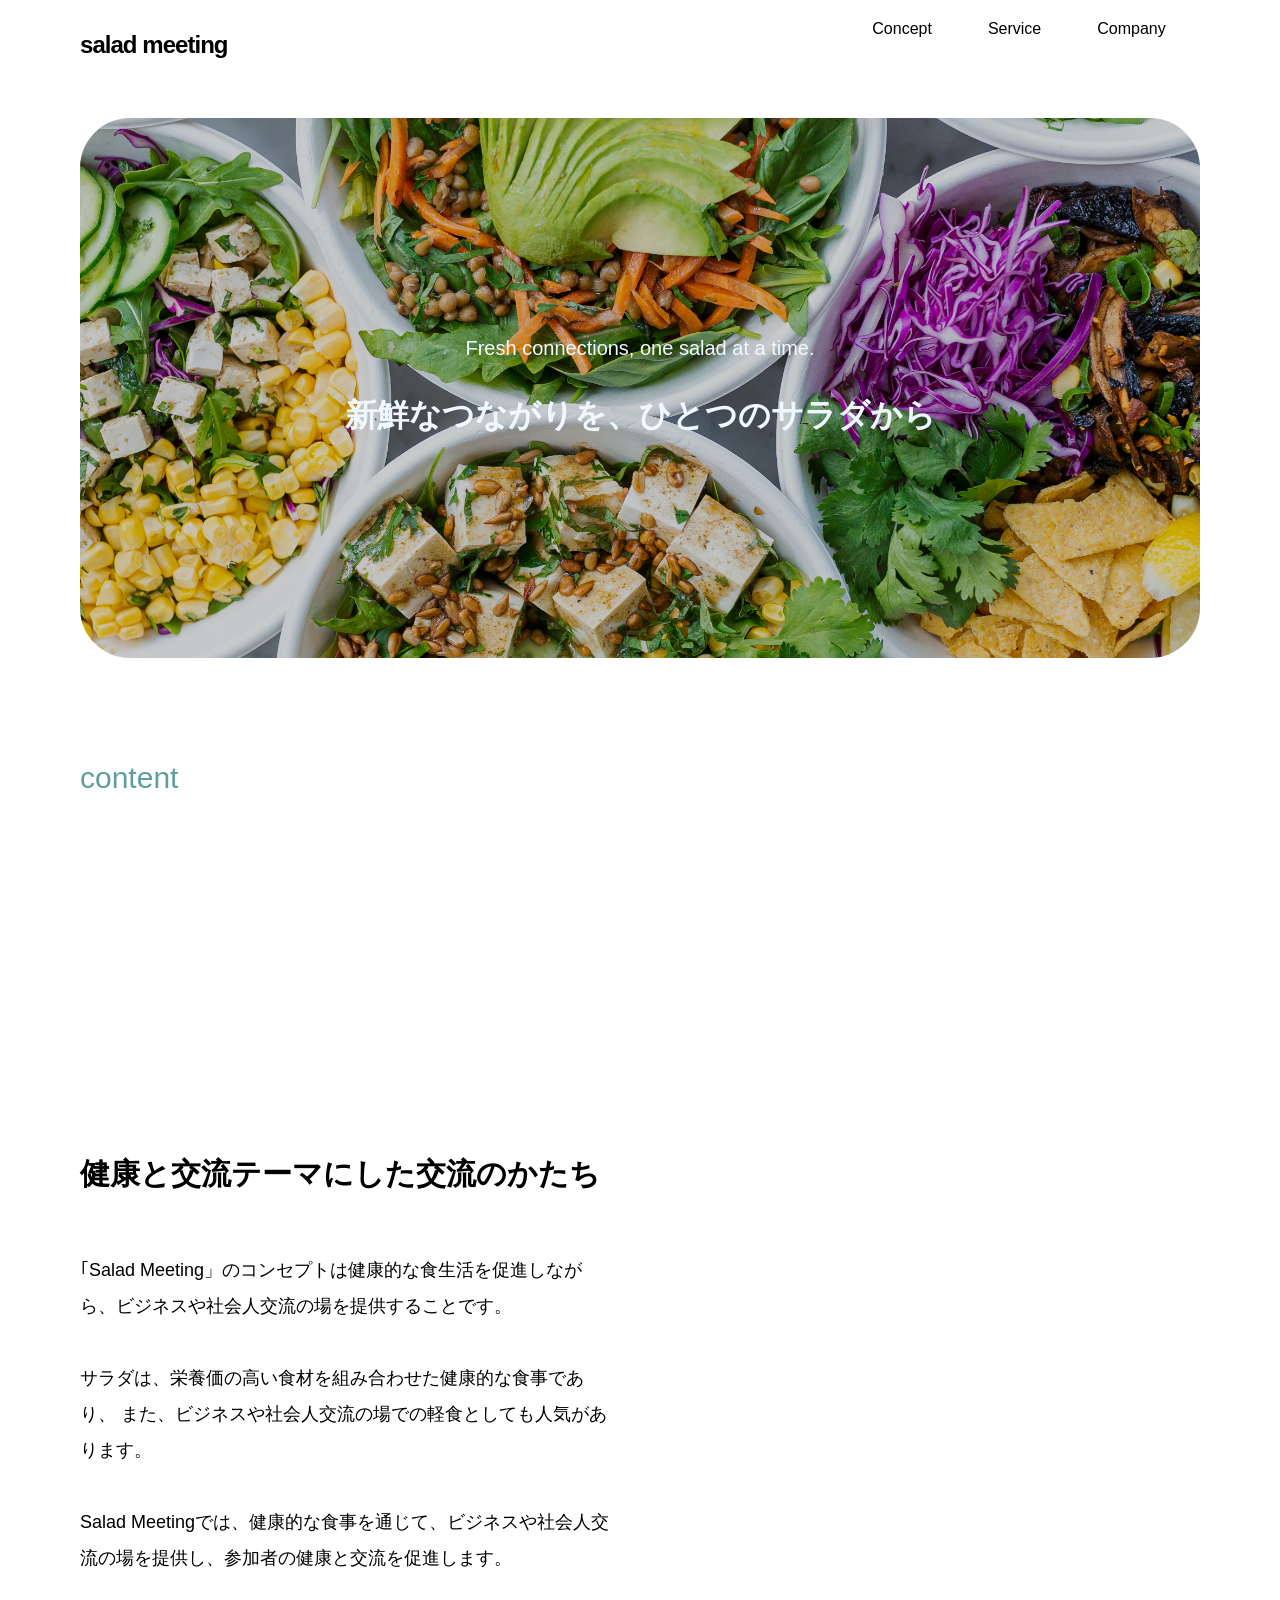
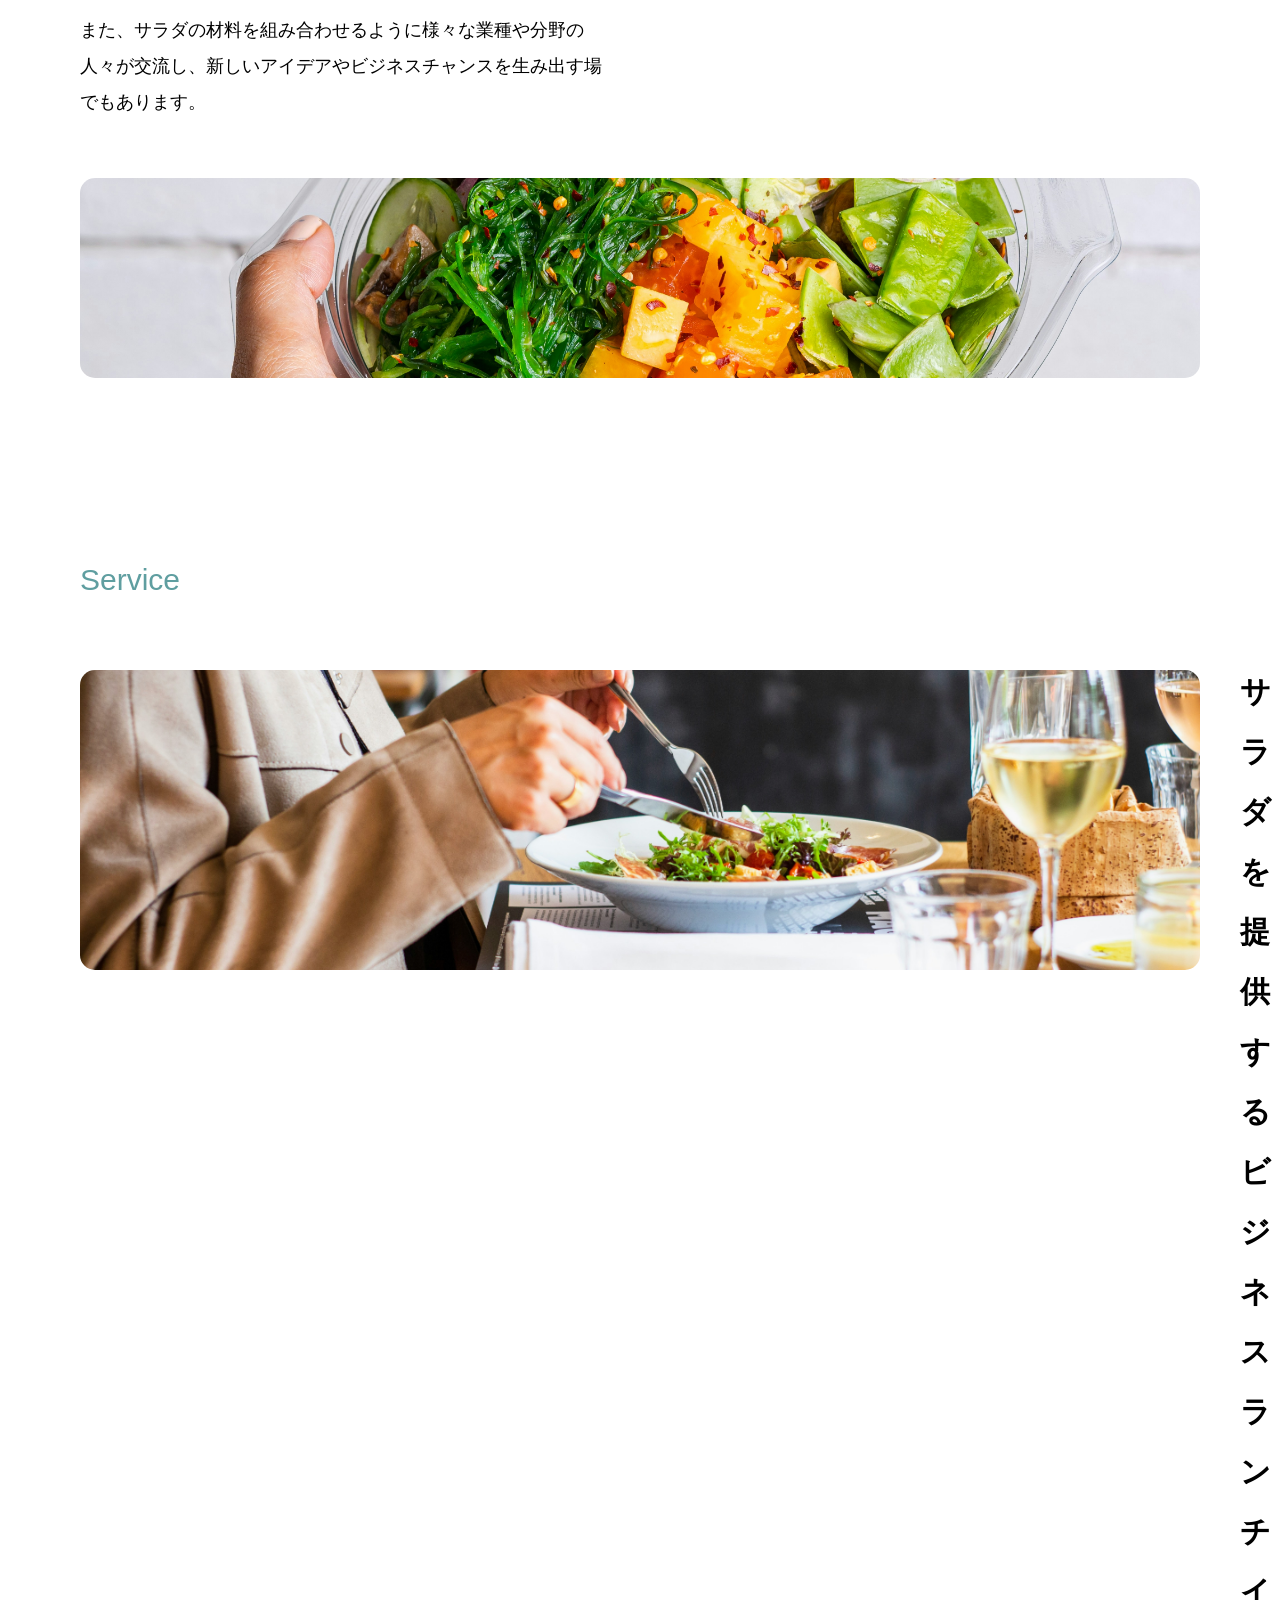
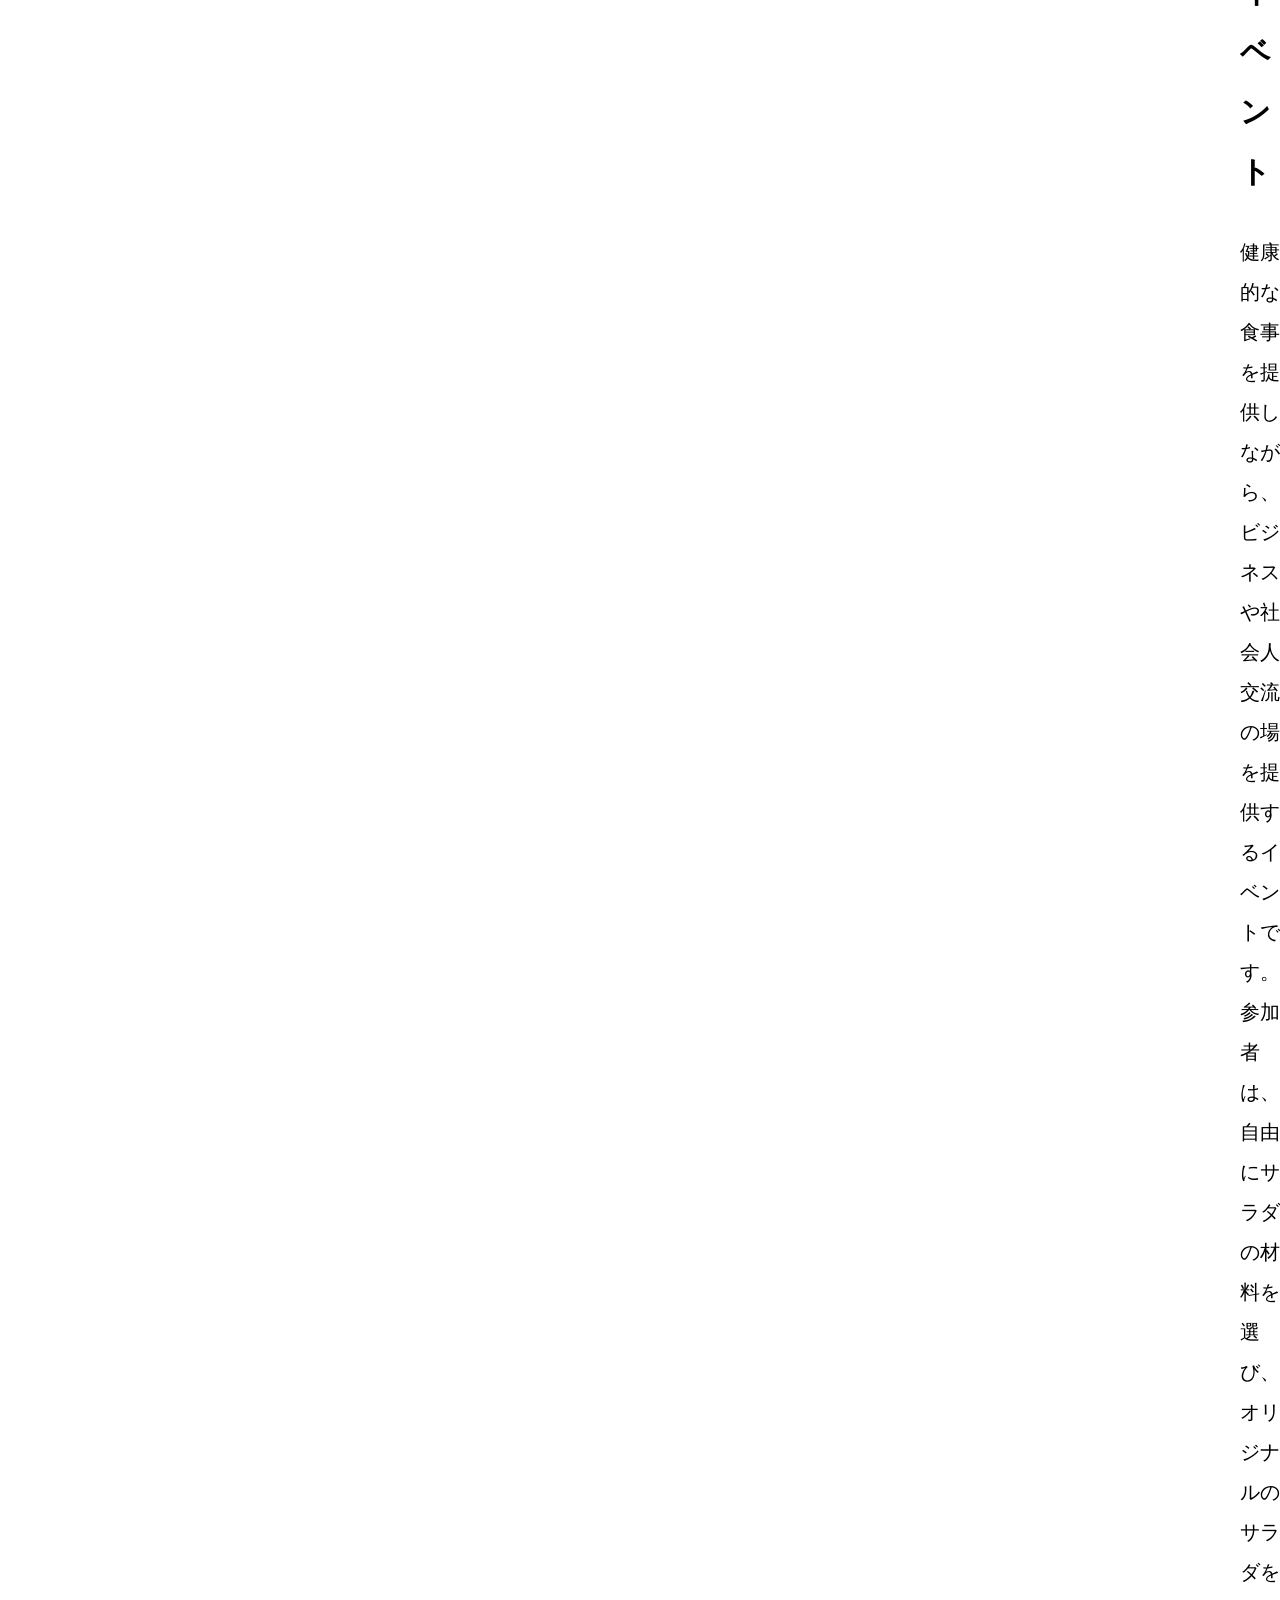
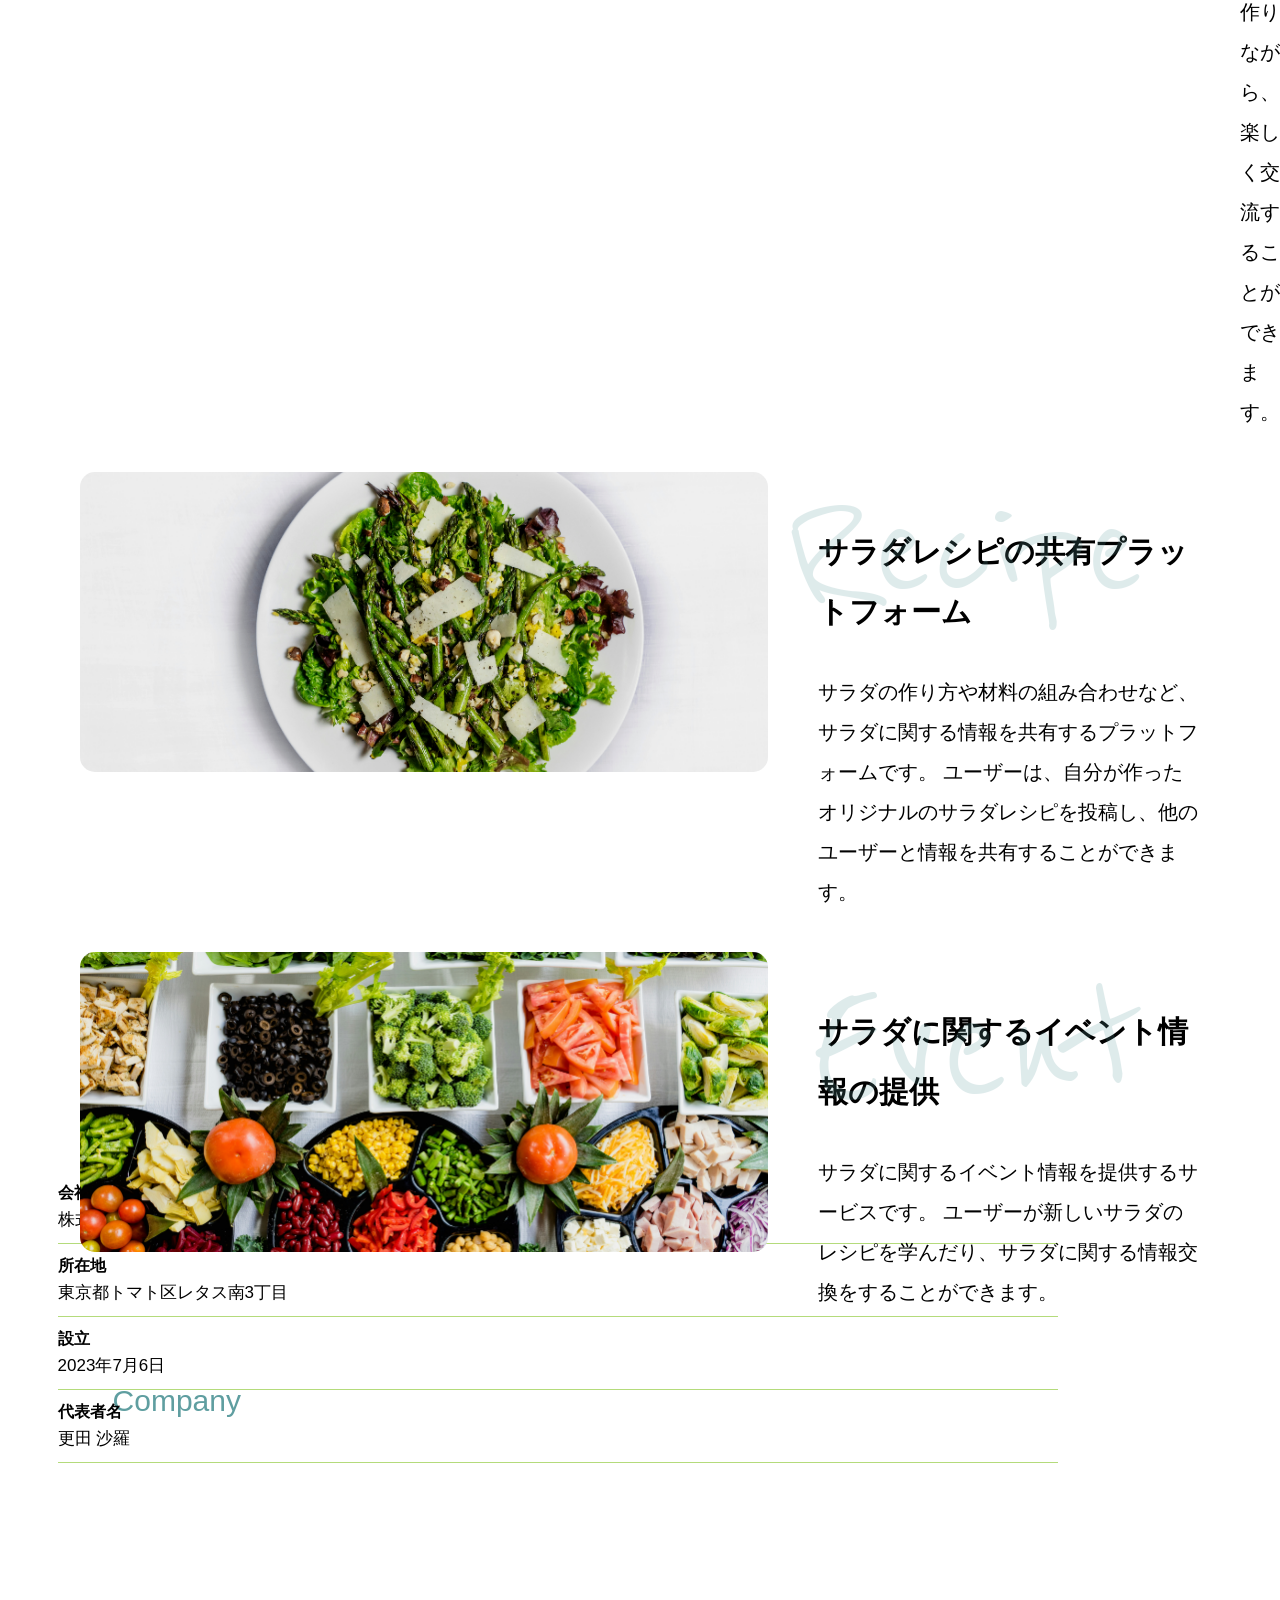
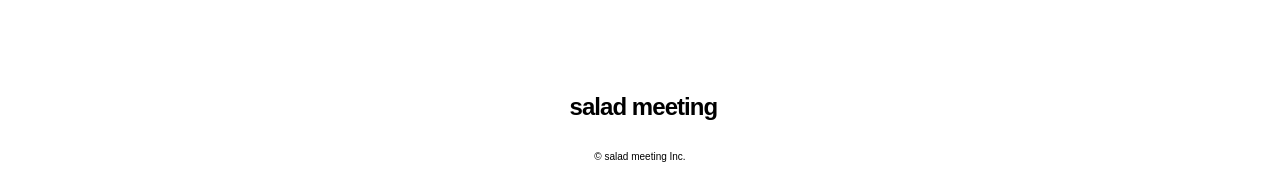
==== index.html @ 94be396c "Rename te.html to index.html" ====
<!DOCTYPE html>
<html lang="jp">
<head>
    <meta charset="UTF-8">
    <meta name="viewport" content="width=device-width, initial-scale=1.0">
    <title>salada meeting 新鮮なつながりを、ひとつのサラダから</title>
    <link rel="stylesheet" href="te.css">
    <link rel="preconnect" href="https://fonts.googleapis.com">
<link rel="preconnect" href="https://fonts.gstatic.com" crossorigin>
    <link href="https://fonts.googleapis.com/css2?family=Noto+Sans+JP:wght@100..900&family=Reenie+Beanie&display=swap" rel="stylesheet">
    <link rel="preconnect" href="https://fonts.googleapis.com">
    <link rel="preconnect" href="https://fonts.gstatic.com" crossorigin>
    <link href="https://fonts.googleapis.com/css2?family=Noto+Sans+JP:wght@100..900&display=swap" rel="stylesheet">
    <link rel="preconnect" href="https://fonts.googleapis.com">
    <link rel="preconnect" href="https://fonts.gstatic.com" crossorigin>
    <link href="https://fonts.googleapis.com/css2?family=Noto+Sans+JP:wght@100..900&family=Reenie+Beanie&display=swap" rel="stylesheet">
    <meta name="viewport" content="width=device-width, initial-scale=1.0">

</head>
<body>

    <header>
         <div class="container flex">
           <a class="logo">
              salad meeting
           </a>
            <nav class="main-nav">
               <ul>
                 <li><a href="#concept">Concept</a></li>
                 <li><a href="#service">Service</a></li>
                 <li><a href="#company">Company</a></li>
               </ul>
            </nav>
        </div>
    </header>

<main>

    <section id="hero" class="container">
        <div class="hero_innner">
            <p class="sab">Fresh connections, one salad at a time.</p>
            <h1>新鮮なつながりを、ひとつのサラダから</h1>
        </div>
    </section>

     <section id="concept" class="container">
        <!-- ① 見出しエリア（ここで一旦きれいに閉じます） -->
        <div class="concept_header">
            <div class="heading">Fresh</div>
            <div class="tt">
                <h2>content</h2>
            </div>
        </div> <!-- 👈 【超重要】ここに閉じタグを入れ、inline-blockの範囲を終わらせます -->

        <!-- ② フレックスボックスの外に出す -->
        <h3 class="ppa">健康と交流テーマにした交流のかたち</h3>
        
        <!-- ③ ここで初めて横幅が100%使えるようになり、確実に横並びになります -->
        <div class="flex">
            <p class="text">｢Salad Meeting」のコンセプトは健康的な食生活を促進しながら、ビジネスや社会人交流の場を提供することです。<br>
                <br>
                サラダは、栄養価の高い食材を組み合わせた健康的な食事であり、
                また、ビジネスや社会人交流の場での軽食としても人気があります。<br>
                <br>
                Salad Meetingでは、健康的な食事を通じて、ビジネスや社会人交流の場を提供し、参加者の健康と交流を促進します。<br>
                <br>
                また、サラダの材料を組み合わせるように様々な業種や分野の人々が交流し、新しいアイデアやビジネスチャンスを生み出す場でもあります。
            </p>
            <div class="concept_img"></div>
        </div>
    </section>


        <section id="service" class="container">
    <div class="service_header">
        <div class="hea">Bus</div>
          <h2>Service</h2>
    </div>

    <div class="service_flex">
        <div class="service_img"></div>
        <div class="two">
           <h3>サラダを提供するビジネスランチイベント</h3>
           <p class="tex">
                健康的な食事を提供しながら、ビジネスや社会人交流の場を提供するイベントです。
                参加者は、自由にサラダの材料を選び、オリジナルのサラダを作りながら、楽しく交流することができます。<br>
           </p>
        </div>
    </div>
</section>

<section id="service2" class="container">
    <div class="tt">   
        <div class="hed">Recipe</div>
    </div>
    <div class="fle">
        <div class="hed_img"></div>
        <div class="hed2">
            <h3 class="le">サラダレシピの共有プラットフォーム</h3>
            <p class="hed3">
                サラダの作り方や材料の組み合わせなど、サラダに関する情報を共有するプラットフォームです。
                ユーザーは、自分が作ったオリジナルのサラダレシピを投稿し、他のユーザーと情報を共有することができます。<br>
            </p>
        </div>
    </div>
</section>


   <section id="service2" class="container">
       <div class="heb">Event</div>
       <div class="fle">
           <div class="pa_img"></div>
           <div class="hed2">
               <h3 class="le">サラダに関するイベント情報の提供</h3>
               <p class="hed3">
                サラダに関するイベント情報を提供するサービスです。
                ユーザーが新しいサラダのレシピを学んだり、サラダに関する情報交換をすることができます。
               </p>
           </div>
       </div>
   </section>


   <section id="company" class="pp">
      <div id="company" class="ta">
       <h2 class="kk">Company</h2>
      </div>
      <dl class="fa">
        <div>
        <dt>会社名</dt>
        <dd>株式会社サラダ会議    salad meeting</dd>
        </div>
        <div>
        <dt>所在地</dt>
        <dd>東京都トマト区レタス南3丁目</dd>
        </div>
        <div>
        <dt>設立</dt>
        <dd>2023年7月6日</dd>
        </div>
        <div>
        <dt>代表者名</dt>
        <dd>更田 沙羅</dd>
        </div>
      </dl>

   </section>

   <div class="fo">
    <div class="aa"></div>
    <div class="bb"></div>
    <div class="cc"></div>
    <div class="dd"></div>
   </div>


</main>

<footer>
    <a class="logo1">
              salad meeting
    </a>
    <div class="copy">
        © salad meeting Inc.
    </div>
</footer>

</body>
</html>
---- te.css ----
/* ==========================================
   1. リセット & 全体基本設定
========================================== */
*, *::before, *::after {
   box-sizing: border-box;
}

html {
   font-family: 'Noto Sans Japanese', sans-serif;
   scroll-behavior: smooth;
   width: 100%;
   max-width: 100%;
   overflow-x: hidden;
}

body {
   width: 100%;
   max-width: 100%;
   margin: 0;
   padding: 0;
   overflow-x: hidden; /* 横スクロールの最終防衛線 */
}

img {
   max-width: 100%;
   height: auto;
}

/* ==========================================
   2. PC用 基本レイアウト
========================================== */
.container {
   width: 90%;
   max-width: 1120px;
   margin: 0 auto;
   position: relative;
}

.flex {
   display: flex;
   flex-wrap: wrap;
   align-items: center;
   justify-content: space-between;
   gap: 20px;
   margin-bottom: -15%;
}

header {
   padding: 27px 0;
}

.main-nav ul {
   list-style: none;
   margin-left: -5%;
   display: flex;
   gap: 24px;
   margin-top: -4%;
}

.main-nav a {
   text-decoration: none;
   color: black;
   display: inline-block;
   padding: 8px 16px;
   transition: opacity 0.3s;
}

.main-nav a:hover {
   opacity: 0.7;
   color: chartreuse;
}

.logo {
   font-size: 24px;
   font-weight: 700;
   letter-spacing: -0.04em;
   margin-left: 0;
}

#hero {
   background-image: url('yasai.jpg');
   background-position: center;
   background-size: cover;
   height: 540px;
   border-radius: 50px;
   width: 90%;
   max-width: 1120px;
   margin: 0 auto 90px auto;
   display: flex;
   align-items: center;
   position: relative;
   margin-top: 5%;
}

#hero::before {
   content: '';
   width: 100%;
   height: 100%;
   background-color: rgb(0, 0, 0);
   position: absolute;
   top: 0;
   left: 0;
   opacity: 0.2;
   z-index: 1;
   border-radius: 50px;
}

.hero_innner {
   z-index: 2;
   text-align: center;
   color: aliceblue;
   width: 100%;
}

.sab {
   font-size: 20px;
   font-weight: 500;
   margin-bottom: 16px;
}

.hero_innner h1 {
   font-size: 32px;
   font-weight: 700;
   margin-bottom: 30px;
}

  #concept {
   margin-bottom: 300px;
  }

   h2 {
   font-size: 30px;
   font-weight: 500;
   color: cadetblue;
   line-height: 2;
   
   /* 💡 ぐちゃぐちゃになっていた余白をリセットします */
   padding-top: 0;
   margin-top: 0%;
   margin-bottom: 20px;
   
   /* 💡 ジャンプしたときに、画面の一番上から「100px空けた場所」でピタッと止めます */
   scroll-margin-top: 100px; 
   }


h3 {
   font-size: 30px;
   font-weight: 700;
   line-height: 2;
   margin-top: 30%;
}

.ppa{margin-top: 30%;}

.text {
   line-height: 2;
   width: 48%;
}

.concept_img {
   background-image: url(salad.jpg);
   background-position: center;
   background-size: cover;
   height: 450px;
   border-radius: 30px;
   width: 50%;
   right: 0;
}

.column_2{width: 50%;}

.heading {
   font-family: "Reenie Beanie", cursive;
   font-weight: 400;
   font-size: 180px;
   color: cadetblue;
   opacity: 0.2;
   position: absolute;
   margin-left: 700%;
   top: 20%;
   pointer-events: none;
    z-index: 10 !important;

}

.concept_img, .service_img, .hed_img, .pa_img {
    width: 100% !important;
    height: 200px;
    margin-top: 20px !important;
    margin-bottom: 40px !important;
    border-radius: 15px !important; /* 👈 スマホ版は15pxの丸みになります */
    
    /* 💡 これを追加！スマホ画面でも、はみ出た写真を枠線に合わせて綺麗にカットします */
    overflow: hidden !important; 
}

p {
   font-size: 18px;
   line-height: 2;
}

.hea {
   font-family: "Reenie Beanie", cursive;
   font-weight: 400;
   font-size: 170px;
   color: cadetblue;
   opacity: 0.2;
   position: absolute;
   margin-left: 650%;
   margin-top: 70%;
   pointer-events: none;
}

.service_img {
   background-image: url(shokuzi.jpg);
   background-position: center;
   background-size: cover;
   border-radius: 30px;
   flex-shrink: 0;
   width: 35%;
   height: 300px;
   margin-top: -3em;
}

.service_flex {
   display: flex;
   align-items: flex-start;
   justify-content: space-between;
   gap: 40px;       
   margin-top: 40px;
}       

.two {
   width: 65%;
}

.tex {
   font-size: 20px;
}

.service_header {
   margin: 0%;
   max-width: 90%;
}

.le {
   margin-top: 70px;
   font-size: 30px;
   font-weight: 700;
   margin-left: 30px;
}

.hed_img {
   background-image: url(sara.jpg);
   background-position: center;
   background-size: cover;
   height: 300px;
   width: 35%;
   border-radius: 30px;
   margin-top: 5%;
}

.hed3 {
   line-height: 2;
   margin-left: 30px;
   font-size: 20px;
}

.hed2 {
   width: 60%;
   margin-left: 20px;
}

.fle {
   display: flex;
}

.heb {
   font-family: "Reenie Beanie", cursive;
   font-weight: 400;
   font-size: 200px;
   color: cadetblue;
   opacity: 0.2;
   position: absolute;
   right: 0;
   margin-right: 5%;
   top: 0%;
   pointer-events: none;
}

.hed {
   font-family: "Reenie Beanie", cursive;
   font-weight: 400;
   font-size: 170px;
   color: cadetblue;
   opacity: 0.2;
   position: absolute;
   right: 0;
   margin-right: 5%;
   top: 0%;
   pointer-events: none;
}

.pa_img {
   background-image: url(bai.jpg);
   background-position: center;
   background-size: cover;
   height: 300px;
   width: 35%;
   border-radius: 30px;
   margin-top: 5%;
}

.kk {
   font-size: 30px;
   font-weight: 500;
   color: cadetblue;
   line-height: 2;
   margin-top: -12%;
   margin-left: 4.5%;
}

.pp {
   margin-left: 4.5%;;
   margin-top: 14.5%;
   margin-bottom: 150px;
}

.fa {
   width: 100%;
   max-width: 1000px;
   margin-top: -30%;
   margin-left: 15%;
}

.fa div {
   display: flex;
   border-bottom: solid 1px rgb(180, 219, 123);
   margin-left: 0;
   padding: 15px 0;
   height: auto;
}

.fa dt {
   font-weight: 700;
   margin: 10px 0;
   width: 200px;
}

.fa dd {
   margin: 10px 0;
   padding-right: 10px;
   font-size: 17px;
}

.fo {
   display: flex;
   margin-top: 0;
   height: 230px;
   margin-bottom: 80px;
   gap: 2%;
   width: 100%;
}

.aa, .bb, .cc, .dd {
   background-position: center;
   background-size: cover;
   border-radius: 30px;
}

.aa { background-image: url(abo.jpg); width: 27%; }
.bb { background-image: url(boul.jpg); width: 20%; }
.cc { background-image: url(sa.jpg); width: 25%; }
.dd { background-image: url(haku.jpg); width: 28%; }

.logo1 {
   font-size: 24px;
   font-weight: 700;
   letter-spacing: -0.04em;
   margin-left: 44.5%;
   text-align: center;
}

.copy {
   text-align: center;
   font-size: 10px;
   padding: 30px;
}

.ta {
   padding-top: 70px;
   margin-top: -70px;
}


/* ==========================================
   3. スマホ用構造最適化 (max-width: 768px)
========================================== */
@media screen and (max-width: 767px) {
   /* コンテナ幅・余白の安全化 */

   .logo{margin-left: 3%;}

   .hed{font-size: 250px;}

   .container {
      width: 90% !important;
      max-width: 100% !important;
      padding: 0 !important;
      margin: 0 auto !important;
      overflow: hidden;
   }

   /* 超大型装飾文字の崩れ・はみ出し防止 */


   .heading{top: 0; 
            transform: translateY(60%);
            margin-left: 220%;
            font-size: 110px;
   }

   /* ヒーローエリア */
   #hero {
      width: 90% !important;
      height: 350px !important;
      margin-bottom: 40px !important;
      border-radius: 20px !important;
   }

   .sab { font-size: 13px; }
   
   .hero_innner h1 {
       font-size: 18px !important;
       margin-top: 5px;
   }

   /* セクション＆テキスト設定 */
   #concept {
       margin-bottom: 50px !important;
   }


   h2 { font-size: 20px !important; 
        margin-bottom: -20%;
   }
   h3 { font-size: 18px !important; margin-top: 20px !important; }

   .text, .two, .hed2 {
       width: 100% !important;
       margin-left: 0 !important;
       font-size: 14px !important;
       line-height: 1.6 !important;
   }

   p {
       font-family: 'Noto Sans Japanese', sans-serif;
       margin-bottom: 0 !important;
   }

   /* 画像要素の縦並び化 */
   .service_img, .hed_img, .pa_img {
       width: 100%;
       height: 200px;
       margin-top: 20px;
       margin-bottom: 20px;
       border-radius: 15px;
   }

   .concept_img{
       width: 100%;
       height: 250px;
       margin-top: 20px;
       margin-bottom: 20px;
      border-radius: 30px;
      position: relative;
      z-index: 2; 
   }


   .service_flex, .fle {
       display: flex !important;
       flex-direction: column !important;
       gap: 15px !important;
   }

   .le, .hed3 {
       margin-left: 0 !important;
       font-size: 15px !important;
   }

   .pp {
       margin-left: 0 !important;
       margin-right: 0 !important;
       margin-top: 30px !important;
       margin-bottom: 40px !important;
   }
}
   /* リスト・テーブルエリア (.fa) */
   .fa {
       width: 100% !important;
       margin-left: 0 !important;
   }

   .fa div {
       margin-left: 0 !important;
       height: auto !important;
       flex-direction: column !important;
       align-items: flex-start !important;
       padding: 10px 0 !important;
   }

   .fa dt, .fa dd {
       width: 100% !important;
       margin: 2px 0 !important;
       padding-right: 0 !important;
   }

   /* 下部ギャラリー画像 (.fo) */
   .fo {
       display: flex !important;
       flex-wrap: wrap !important;    
       height: auto !important;
   }
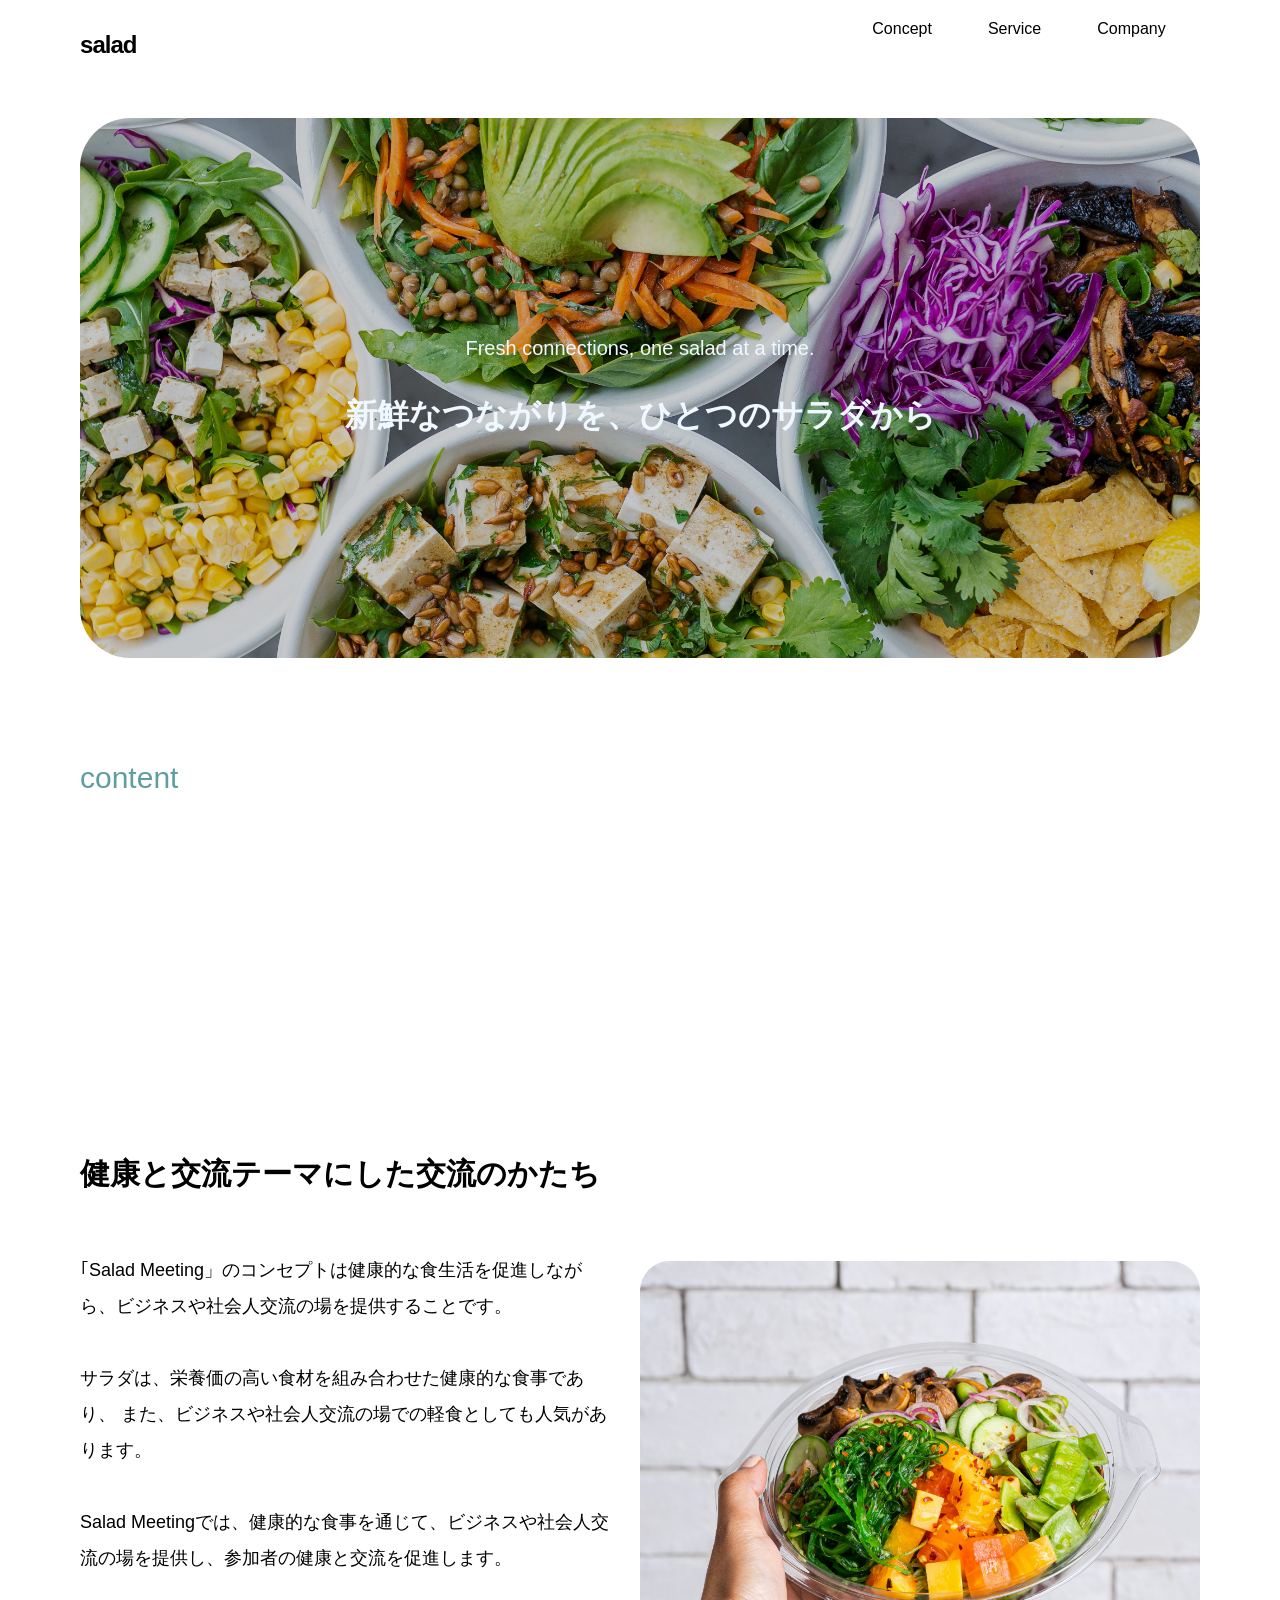
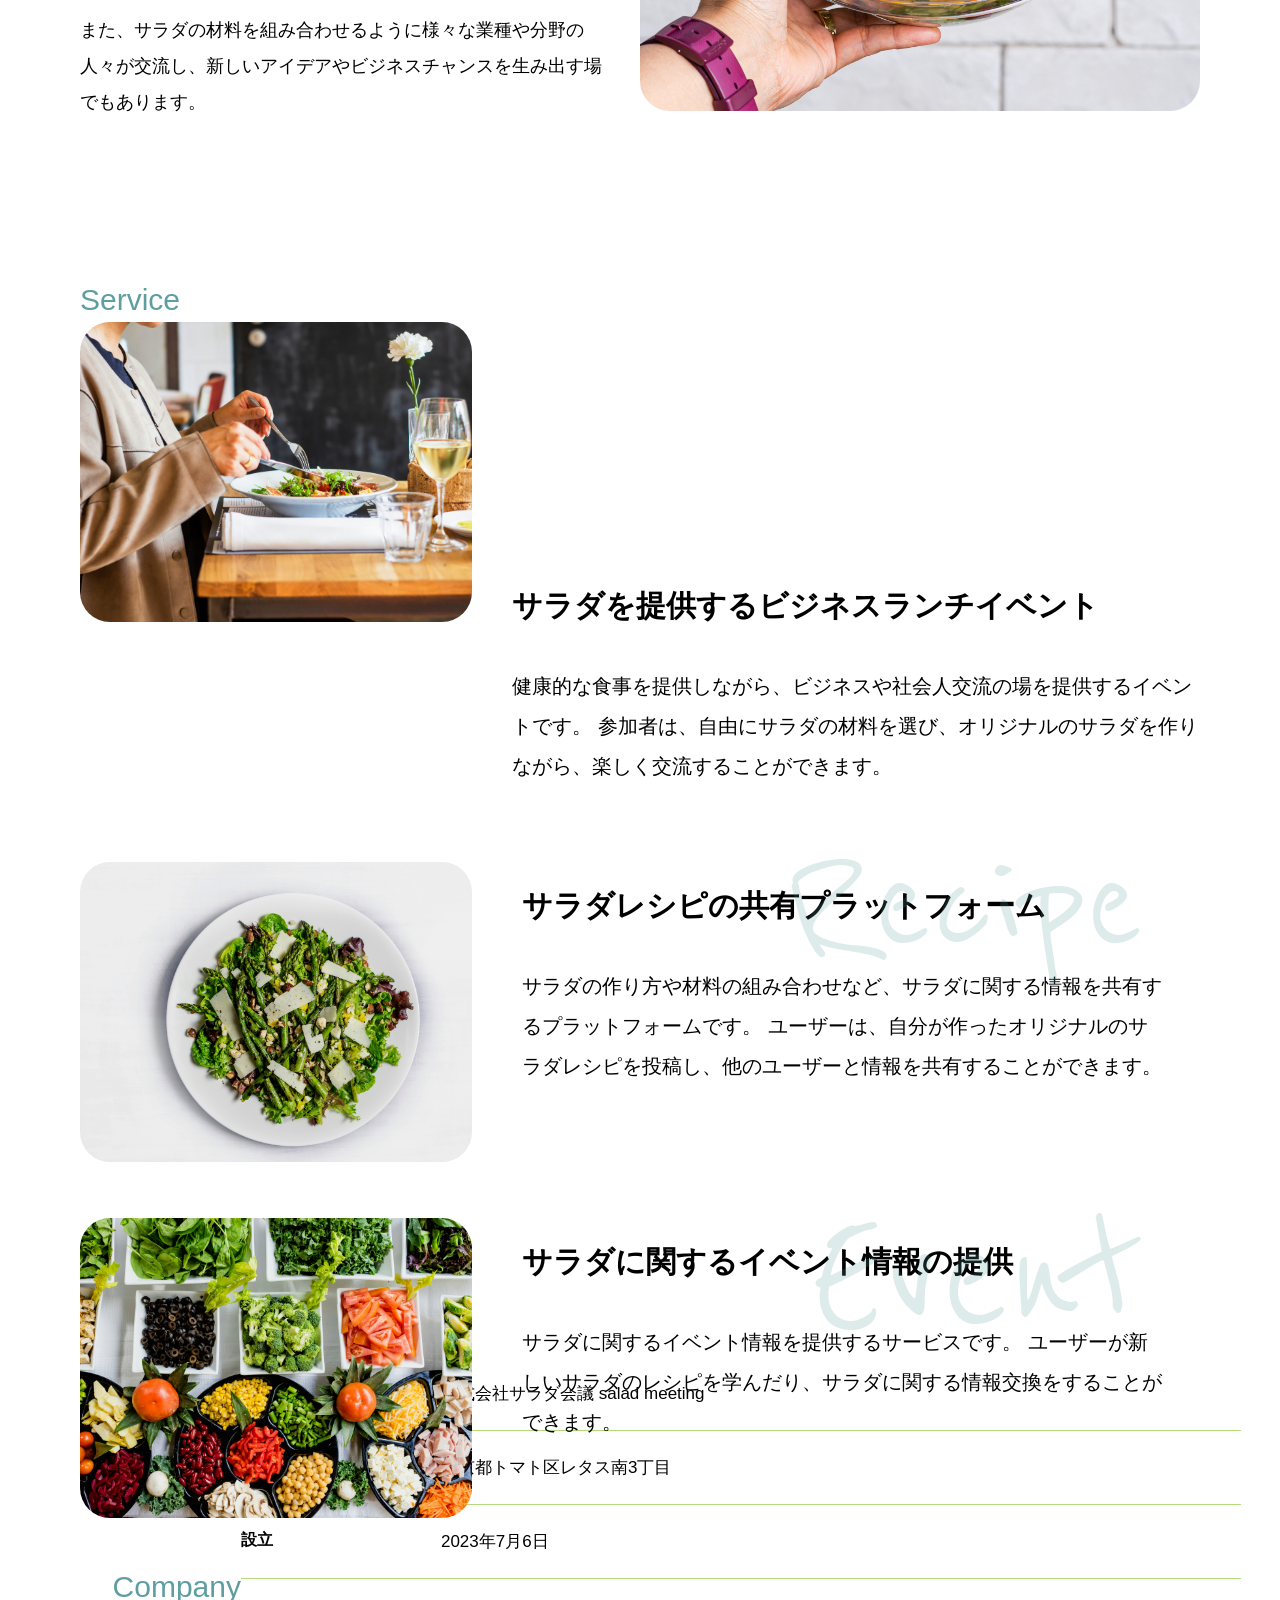
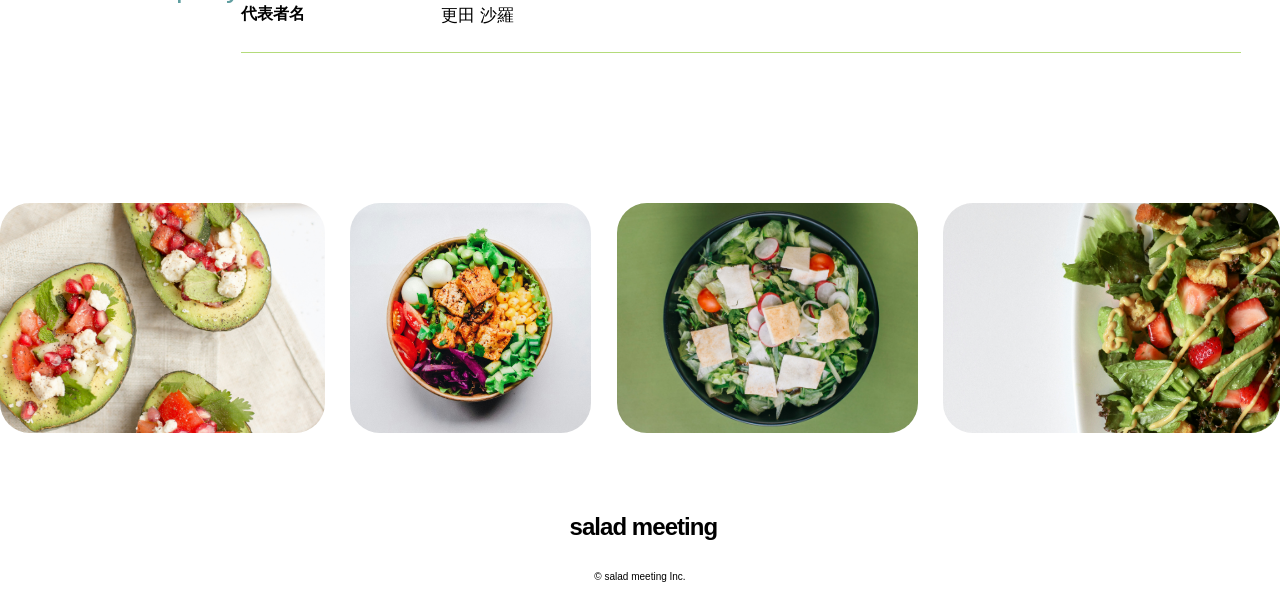
==== commit 83bb18e6: "へ" ====
--- a/index.html
+++ b/index.html
@@ -22,7 +22,7 @@
     <header>
          <div class="container flex">
            <a class="logo">
-              salad meeting
+              salad
            </a>
             <nav class="main-nav">
                <ul>
--- a/te.css
+++ b/te.css
@@ -1,372 +1,354 @@
-/* ==========================================
-   1. リセット & 全体基本設定
-========================================== */
+
 *, *::before, *::after {
-   box-sizing: border-box;
+  box-sizing: border-box;
 }
 
 html {
-   font-family: 'Noto Sans Japanese', sans-serif;
-   scroll-behavior: smooth;
-   width: 100%;
-   max-width: 100%;
-   overflow-x: hidden;
+  font-family: 'Noto Sans Japanese', sans-serif;
+  scroll-behavior: smooth;
+  width: 100%;
+  max-width: 100%;
+  overflow-x: hidden;
 }
 
 body {
-   width: 100%;
-   max-width: 100%;
-   margin: 0;
-   padding: 0;
-   overflow-x: hidden; /* 横スクロールの最終防衛線 */
+  width: 100%;
+  max-width: 100%;
+  margin: 0;
+  padding: 0;
+  overflow-x: hidden; 
 }
 
 img {
-   max-width: 100%;
-   height: auto;
-}
-
-/* ==========================================
-   2. PC用 基本レイアウト
-========================================== */
+  max-width: 100%;
+  height: auto;
+}
+
 .container {
-   width: 90%;
-   max-width: 1120px;
-   margin: 0 auto;
-   position: relative;
+  width: 90%;
+  max-width: 1120px;
+  margin: 0 auto;
+  position: relative;
 }
 
 .flex {
-   display: flex;
-   flex-wrap: wrap;
-   align-items: center;
-   justify-content: space-between;
-   gap: 20px;
-   margin-bottom: -15%;
+  display: flex;
+  flex-wrap: wrap;
+  align-items: center;
+  justify-content: space-between;
+  gap: 20px;
+  margin-bottom: -15%;
 }
 
 header {
-   padding: 27px 0;
+  padding: 27px 0;
 }
 
 .main-nav ul {
-   list-style: none;
-   margin-left: -5%;
-   display: flex;
-   gap: 24px;
-   margin-top: -4%;
+  list-style: none;
+  margin-left: -5%;
+  display: flex;
+  gap: 24px;
+  margin-top: -4%;
 }
 
 .main-nav a {
-   text-decoration: none;
-   color: black;
-   display: inline-block;
-   padding: 8px 16px;
-   transition: opacity 0.3s;
+  text-decoration: none;
+  color: black;
+  display: inline-block;
+  padding: 8px 16px;
+  transition: opacity 0.3s;
 }
 
 .main-nav a:hover {
-   opacity: 0.7;
-   color: chartreuse;
+  opacity: 0.7;
+  color: chartreuse;
 }
 
 .logo {
-   font-size: 24px;
-   font-weight: 700;
-   letter-spacing: -0.04em;
-   margin-left: 0;
+  font-size: 24px;
+  font-weight: 700;
+  letter-spacing: -0.04em;
+  margin-left: 0;
 }
 
 #hero {
-   background-image: url('yasai.jpg');
-   background-position: center;
-   background-size: cover;
-   height: 540px;
-   border-radius: 50px;
-   width: 90%;
-   max-width: 1120px;
-   margin: 0 auto 90px auto;
-   display: flex;
-   align-items: center;
-   position: relative;
-   margin-top: 5%;
+  background-image: url('yasai.jpg');
+  background-position: center;
+  background-size: cover;
+  height: 540px;
+  border-radius: 50px;
+  width: 90%;
+  max-width: 1120px;
+  margin: 0 auto 90px auto;
+  display: flex;
+  align-items: center;
+  position: relative;
+  margin-top: 5%;
 }
 
 #hero::before {
-   content: '';
-   width: 100%;
-   height: 100%;
-   background-color: rgb(0, 0, 0);
-   position: absolute;
-   top: 0;
-   left: 0;
-   opacity: 0.2;
-   z-index: 1;
-   border-radius: 50px;
+  content: '';
+  width: 100%;
+  height: 100%;
+  background-color: rgb(0, 0, 0);
+  position: absolute;
+  top: 0;
+  left: 0;
+  opacity: 0.2;
+  z-index: 1;
+  border-radius: 50px;
 }
 
 .hero_innner {
-   z-index: 2;
-   text-align: center;
-   color: aliceblue;
-   width: 100%;
+  z-index: 2;
+  text-align: center;
+  color: aliceblue;
+  width: 100%;
 }
 
 .sab {
-   font-size: 20px;
-   font-weight: 500;
-   margin-bottom: 16px;
+  font-size: 20px;
+  font-weight: 500;
+  margin-bottom: 16px;
 }
 
 .hero_innner h1 {
-   font-size: 32px;
-   font-weight: 700;
-   margin-bottom: 30px;
-}
-
-  #concept {
-   margin-bottom: 300px;
-  }
-
-   h2 {
-   font-size: 30px;
-   font-weight: 500;
-   color: cadetblue;
-   line-height: 2;
-   
-   /* 💡 ぐちゃぐちゃになっていた余白をリセットします */
-   padding-top: 0;
-   margin-top: 0%;
-   margin-bottom: 20px;
-   
-   /* 💡 ジャンプしたときに、画面の一番上から「100px空けた場所」でピタッと止めます */
-   scroll-margin-top: 100px; 
-   }
-
+  font-size: 32px;
+  font-weight: 700;
+  margin-bottom: 30px;
+}
+
+#concept {
+  margin-bottom: 300px;
+}
+
+h2 {
+  font-size: 30px;
+  font-weight: 500;
+  color: cadetblue;
+  line-height: 2;
+  padding-top: 0;
+  margin-top: 0%;
+  margin-bottom: 20px;
+  scroll-margin-top: 100px;
+}
 
 h3 {
-   font-size: 30px;
-   font-weight: 700;
-   line-height: 2;
-   margin-top: 30%;
-}
-
-.ppa{margin-top: 30%;}
+  font-size: 30px;
+  font-weight: 700;
+  line-height: 2;
+  margin-top: 30%;
+}
+
+.ppa {
+  margin-top: 30%;
+}
 
 .text {
-   line-height: 2;
-   width: 48%;
+  line-height: 2;
+  width: 48%;
 }
 
 .concept_img {
-   background-image: url(salad.jpg);
-   background-position: center;
-   background-size: cover;
-   height: 450px;
-   border-radius: 30px;
-   width: 50%;
-   right: 0;
-}
-
-.column_2{width: 50%;}
+  background-image: url(salad.jpg);
+  background-position: center;
+  background-size: cover;
+  height: 450px;
+  border-radius: 30px;
+  width: 50%;
+  right: 0;
+}
+
+.column_2 {
+  width: 50%;
+}
 
 .heading {
-   font-family: "Reenie Beanie", cursive;
-   font-weight: 400;
-   font-size: 180px;
-   color: cadetblue;
-   opacity: 0.2;
-   position: absolute;
-   margin-left: 700%;
-   top: 20%;
-   pointer-events: none;
-    z-index: 10 !important;
-
-}
-
-.concept_img, .service_img, .hed_img, .pa_img {
-    width: 100% !important;
-    height: 200px;
-    margin-top: 20px !important;
-    margin-bottom: 40px !important;
-    border-radius: 15px !important; /* 👈 スマホ版は15pxの丸みになります */
-    
-    /* 💡 これを追加！スマホ画面でも、はみ出た写真を枠線に合わせて綺麗にカットします */
-    overflow: hidden !important; 
+  font-family: "Reenie Beanie", cursive;
+  font-weight: 400;
+  font-size: 180px;
+  color: cadetblue;
+  opacity: 0.2;
+  position: absolute;
+  margin-left: 700%;
+  top: 20%;
+  pointer-events: none;
+  z-index: 10 !important;
 }
 
 p {
-   font-size: 18px;
-   line-height: 2;
+  font-size: 18px;
+  line-height: 2;
 }
 
 .hea {
-   font-family: "Reenie Beanie", cursive;
-   font-weight: 400;
-   font-size: 170px;
-   color: cadetblue;
-   opacity: 0.2;
-   position: absolute;
-   margin-left: 650%;
-   margin-top: 70%;
-   pointer-events: none;
+  font-family: "Reenie Beanie", cursive;
+  font-weight: 400;
+  font-size: 170px;
+  color: cadetblue;
+  opacity: 0.2;
+  position: absolute;
+  margin-left: 650%;
+  margin-top: 70%;
+  pointer-events: none;
 }
 
 .service_img {
-   background-image: url(shokuzi.jpg);
-   background-position: center;
-   background-size: cover;
-   border-radius: 30px;
-   flex-shrink: 0;
-   width: 35%;
-   height: 300px;
-   margin-top: -3em;
+  background-image: url(shokuzi.jpg);
+  background-position: center;
+  background-size: cover;
+  border-radius: 30px;
+  flex-shrink: 0;
+  width: 35%;
+  height: 300px;
+  margin-top: -3em;
 }
 
 .service_flex {
-   display: flex;
-   align-items: flex-start;
-   justify-content: space-between;
-   gap: 40px;       
-   margin-top: 40px;
-}       
+  display: flex;
+  align-items: flex-start;
+  justify-content: space-between;
+  gap: 40px;      
+  margin-top: 40px;
+}      
 
 .two {
-   width: 65%;
+  width: 65%;
 }
 
 .tex {
-   font-size: 20px;
+  font-size: 20px;
 }
 
 .service_header {
-   margin: 0%;
-   max-width: 90%;
+  margin: 0%;
+  max-width: 90%;
 }
 
 .le {
-   margin-top: 70px;
-   font-size: 30px;
-   font-weight: 700;
-   margin-left: 30px;
+  margin-top: 70px;
+  font-size: 30px;
+  font-weight: 700;
+  margin-left: 30px;
 }
 
 .hed_img {
-   background-image: url(sara.jpg);
-   background-position: center;
-   background-size: cover;
-   height: 300px;
-   width: 35%;
-   border-radius: 30px;
-   margin-top: 5%;
+  background-image: url(sara.jpg);
+  background-position: center;
+  background-size: cover;
+  height: 300px;
+  width: 35%;
+  border-radius: 30px;
+  margin-top: 5%;
 }
 
 .hed3 {
-   line-height: 2;
-   margin-left: 30px;
-   font-size: 20px;
+  line-height: 2;
+  margin-left: 30px;
+  font-size: 20px;
 }
 
 .hed2 {
-   width: 60%;
-   margin-left: 20px;
+  width: 60%;
+  margin-left: 20px;
 }
 
 .fle {
-   display: flex;
+  display: flex;
 }
 
 .heb {
-   font-family: "Reenie Beanie", cursive;
-   font-weight: 400;
-   font-size: 200px;
-   color: cadetblue;
-   opacity: 0.2;
-   position: absolute;
-   right: 0;
-   margin-right: 5%;
-   top: 0%;
-   pointer-events: none;
+  font-family: "Reenie Beanie", cursive;
+  font-weight: 400;
+  font-size: 200px;
+  color: cadetblue;
+  opacity: 0.2;
+  position: absolute;
+  right: 0;
+  margin-right: 5%;
+  top: 0%;
+  pointer-events: none;
 }
 
 .hed {
-   font-family: "Reenie Beanie", cursive;
-   font-weight: 400;
-   font-size: 170px;
-   color: cadetblue;
-   opacity: 0.2;
-   position: absolute;
-   right: 0;
-   margin-right: 5%;
-   top: 0%;
-   pointer-events: none;
+  font-family: "Reenie Beanie", cursive;
+  font-weight: 400;
+  font-size: 170px;
+  color: cadetblue;
+  opacity: 0.2;
+  position: absolute;
+  right: 0;
+  margin-right: 5%;
+  top: 0%;
+  pointer-events: none;
 }
 
 .pa_img {
-   background-image: url(bai.jpg);
-   background-position: center;
-   background-size: cover;
-   height: 300px;
-   width: 35%;
-   border-radius: 30px;
-   margin-top: 5%;
+  background-image: url(bai.jpg);
+  background-position: center;
+  background-size: cover;
+  height: 300px;
+  width: 35%;
+  border-radius: 30px;
+  margin-top: 5%;
 }
 
 .kk {
-   font-size: 30px;
-   font-weight: 500;
-   color: cadetblue;
-   line-height: 2;
-   margin-top: -12%;
-   margin-left: 4.5%;
+  font-size: 30px;
+  font-weight: 500;
+  color: cadetblue;
+  line-height: 2;
+  margin-top: -12%;
+  margin-left: 4.5%;
 }
 
 .pp {
-   margin-left: 4.5%;;
-   margin-top: 14.5%;
-   margin-bottom: 150px;
+  margin-left: 4.5%;
+  margin-top: 14.5%;
+  margin-bottom: 150px;
 }
 
 .fa {
-   width: 100%;
-   max-width: 1000px;
-   margin-top: -30%;
-   margin-left: 15%;
+  width: 100%;
+  max-width: 1000px;
+  margin-top: -30%;
+  margin-left: 15%;
 }
 
 .fa div {
-   display: flex;
-   border-bottom: solid 1px rgb(180, 219, 123);
-   margin-left: 0;
-   padding: 15px 0;
-   height: auto;
+  display: flex;
+  border-bottom: solid 1px rgb(180, 219, 123);
+  margin-left: 0;
+  padding: 15px 0;
+  height: auto;
 }
 
 .fa dt {
-   font-weight: 700;
-   margin: 10px 0;
-   width: 200px;
+  font-weight: 700;
+  margin: 10px 0;
+  width: 200px;
 }
 
 .fa dd {
-   margin: 10px 0;
-   padding-right: 10px;
-   font-size: 17px;
+  margin: 10px 0;
+  padding-right: 10px;
+  font-size: 17px;
 }
 
 .fo {
-   display: flex;
-   margin-top: 0;
-   height: 230px;
-   margin-bottom: 80px;
-   gap: 2%;
-   width: 100%;
+  display: flex;
+  margin-top: 0;
+  height: 230px;
+  margin-bottom: 80px;
+  gap: 2%;
+  width: 100%;
 }
 
 .aa, .bb, .cc, .dd {
-   background-position: center;
-   background-size: cover;
-   border-radius: 30px;
+  background-position: center;
+  background-size: cover;
+  border-radius: 30px;
 }
 
 .aa { background-image: url(abo.jpg); width: 27%; }
@@ -375,151 +357,149 @@
 .dd { background-image: url(haku.jpg); width: 28%; }
 
 .logo1 {
-   font-size: 24px;
-   font-weight: 700;
-   letter-spacing: -0.04em;
-   margin-left: 44.5%;
-   text-align: center;
+  font-size: 24px;
+  font-weight: 700;
+  letter-spacing: -0.04em;
+  margin-left: 44.5%;
+  text-align: center;
 }
 
 .copy {
-   text-align: center;
-   font-size: 10px;
-   padding: 30px;
+  text-align: center;
+  font-size: 10px;
+  padding: 30px;
 }
 
 .ta {
-   padding-top: 70px;
-   margin-top: -70px;
-}
-
-
-/* ==========================================
-   3. スマホ用構造最適化 (max-width: 768px)
-========================================== */
+  padding-top: 70px;
+  margin-top: -70px;
+}
+
+
 @media screen and (max-width: 767px) {
-   /* コンテナ幅・余白の安全化 */
-
-   .logo{margin-left: 3%;}
-
-   .hed{font-size: 250px;}
-
-   .container {
-      width: 90% !important;
-      max-width: 100% !important;
-      padding: 0 !important;
-      margin: 0 auto !important;
-      overflow: hidden;
-   }
-
-   /* 超大型装飾文字の崩れ・はみ出し防止 */
-
-
-   .heading{top: 0; 
-            transform: translateY(60%);
-            margin-left: 220%;
-            font-size: 110px;
-   }
-
-   /* ヒーローエリア */
-   #hero {
-      width: 90% !important;
-      height: 350px !important;
+
+  .logo { margin-left: 3%; }
+
+  .hed { font-size: 250px; }
+
+  .container {
+     width: 90% !important;
+     max-width: 100% !important;
+     padding: 0 !important;
+     margin: 0 auto !important;
+     overflow: hidden;
+  }
+
+  .heading {
+     top: 0;
+     transform: translateY(60%);
+     margin-left: 220%;
+     font-size: 110px;
+  }
+
+
+  #hero {
+     width: 90% !important;
+     height: 350px !important;
+     margin-bottom: 40px !important;
+     border-radius: 20px !important;
+  }
+
+  .sab { font-size: 13px; }
+ 
+  .hero_innner h1 {
+      font-size: 18px !important;
+      margin-top: 5px;
+  }
+
+
+  #concept {
+      margin-bottom: 50px !important;
+  }
+
+  h2 {
+      font-size: 20px !important;
+      margin-bottom: -20%;
+  }
+
+  h3 {
+      font-size: 18px !important;
+      margin-top: 20px !important;
+  }
+
+  .text, .two, .hed2 {
+      width: 100% !important;
+      margin-left: 0 !important;
+      font-size: 14px !important;
+      line-height: 1.6 !important;
+  }
+
+  p {
+      font-family: 'Noto Sans Japanese', sans-serif;
+      margin-bottom: 0 !important;
+  }
+
+
+  .service_img, .hed_img, .pa_img {
+      width: 100% !important;
+      height: 200px !important;
+      margin-top: 20px !important;
+      margin-bottom: 20px !important;
+      border-radius: 15px !important;
+      overflow: hidden !important;
+  }
+
+  .concept_img {
+      width: 100% !important;
+      height: 250px !important;
+      margin-top: 20px !important;
+      margin-bottom: 20px !important;
+      border-radius: 30px !important;
+      position: relative;
+      z-index: 2;
+      overflow: hidden !important;
+  }
+
+  .service_flex, .fle {
+      display: flex !important;
+      flex-direction: column !important;
+      gap: 15px !important;
+  }
+
+  .le, .hed3 {
+      margin-left: 0 !important;
+      font-size: 15px !important;
+  }
+
+  .pp {
+      margin-left: 0 !important;
+      margin-right: 0 !important;
+      margin-top: 30px !important;
       margin-bottom: 40px !important;
-      border-radius: 20px !important;
-   }
-
-   .sab { font-size: 13px; }
-   
-   .hero_innner h1 {
-       font-size: 18px !important;
-       margin-top: 5px;
-   }
-
-   /* セクション＆テキスト設定 */
-   #concept {
-       margin-bottom: 50px !important;
-   }
-
-
-   h2 { font-size: 20px !important; 
-        margin-bottom: -20%;
-   }
-   h3 { font-size: 18px !important; margin-top: 20px !important; }
-
-   .text, .two, .hed2 {
-       width: 100% !important;
-       margin-left: 0 !important;
-       font-size: 14px !important;
-       line-height: 1.6 !important;
-   }
-
-   p {
-       font-family: 'Noto Sans Japanese', sans-serif;
-       margin-bottom: 0 !important;
-   }
-
-   /* 画像要素の縦並び化 */
-   .service_img, .hed_img, .pa_img {
-       width: 100%;
-       height: 200px;
-       margin-top: 20px;
-       margin-bottom: 20px;
-       border-radius: 15px;
-   }
-
-   .concept_img{
-       width: 100%;
-       height: 250px;
-       margin-top: 20px;
-       margin-bottom: 20px;
-      border-radius: 30px;
-      position: relative;
-      z-index: 2; 
-   }
-
-
-   .service_flex, .fle {
-       display: flex !important;
-       flex-direction: column !important;
-       gap: 15px !important;
-   }
-
-   .le, .hed3 {
-       margin-left: 0 !important;
-       font-size: 15px !important;
-   }
-
-   .pp {
-       margin-left: 0 !important;
-       margin-right: 0 !important;
-       margin-top: 30px !important;
-       margin-bottom: 40px !important;
-   }
-}
-   /* リスト・テーブルエリア (.fa) */
-   .fa {
-       width: 100% !important;
-       margin-left: 0 !important;
-   }
-
-   .fa div {
-       margin-left: 0 !important;
-       height: auto !important;
-       flex-direction: column !important;
-       align-items: flex-start !important;
-       padding: 10px 0 !important;
-   }
-
-   .fa dt, .fa dd {
-       width: 100% !important;
-       margin: 2px 0 !important;
-       padding-right: 0 !important;
-   }
-
-   /* 下部ギャラリー画像 (.fo) */
-   .fo {
-       display: flex !important;
-       flex-wrap: wrap !important;    
-       height: auto !important;
-   }+  }
+
+  .fa {
+      width: 100% !important;
+      margin-left: 0 !important;
+  }
+
+  .fa div {
+      margin-left: 0 !important;
+      height: auto !important;
+      flex-direction: column !important;
+      align-items: flex-start !important;
+      padding: 10px 0 !important;
+  }
+
+  .fa dt, .fa dd {
+      width: 100% !important;
+      margin: 2px 0 !important;
+      padding-right: 0 !important;
+  }
+
+  .fo {
+      display: flex !important;
+      flex-wrap: wrap !important;   
+      height: auto !important;
+  }
+}
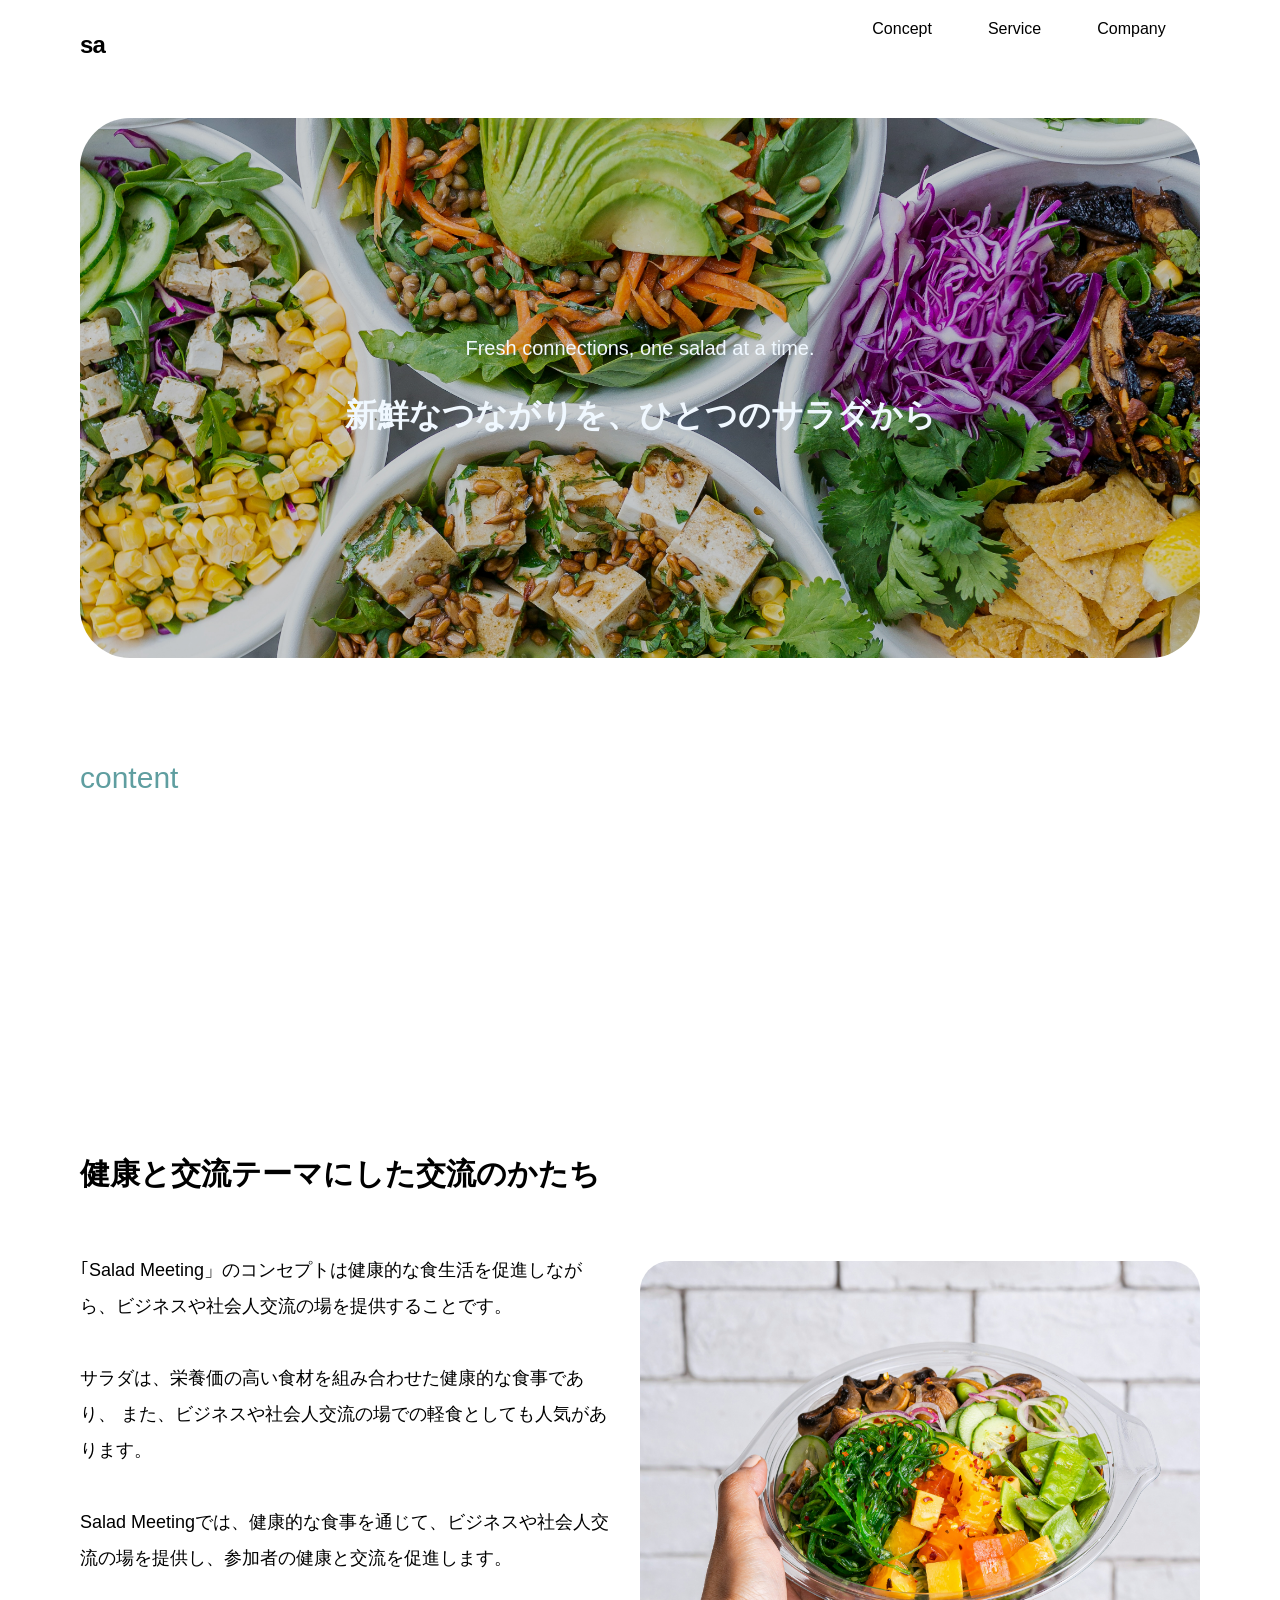
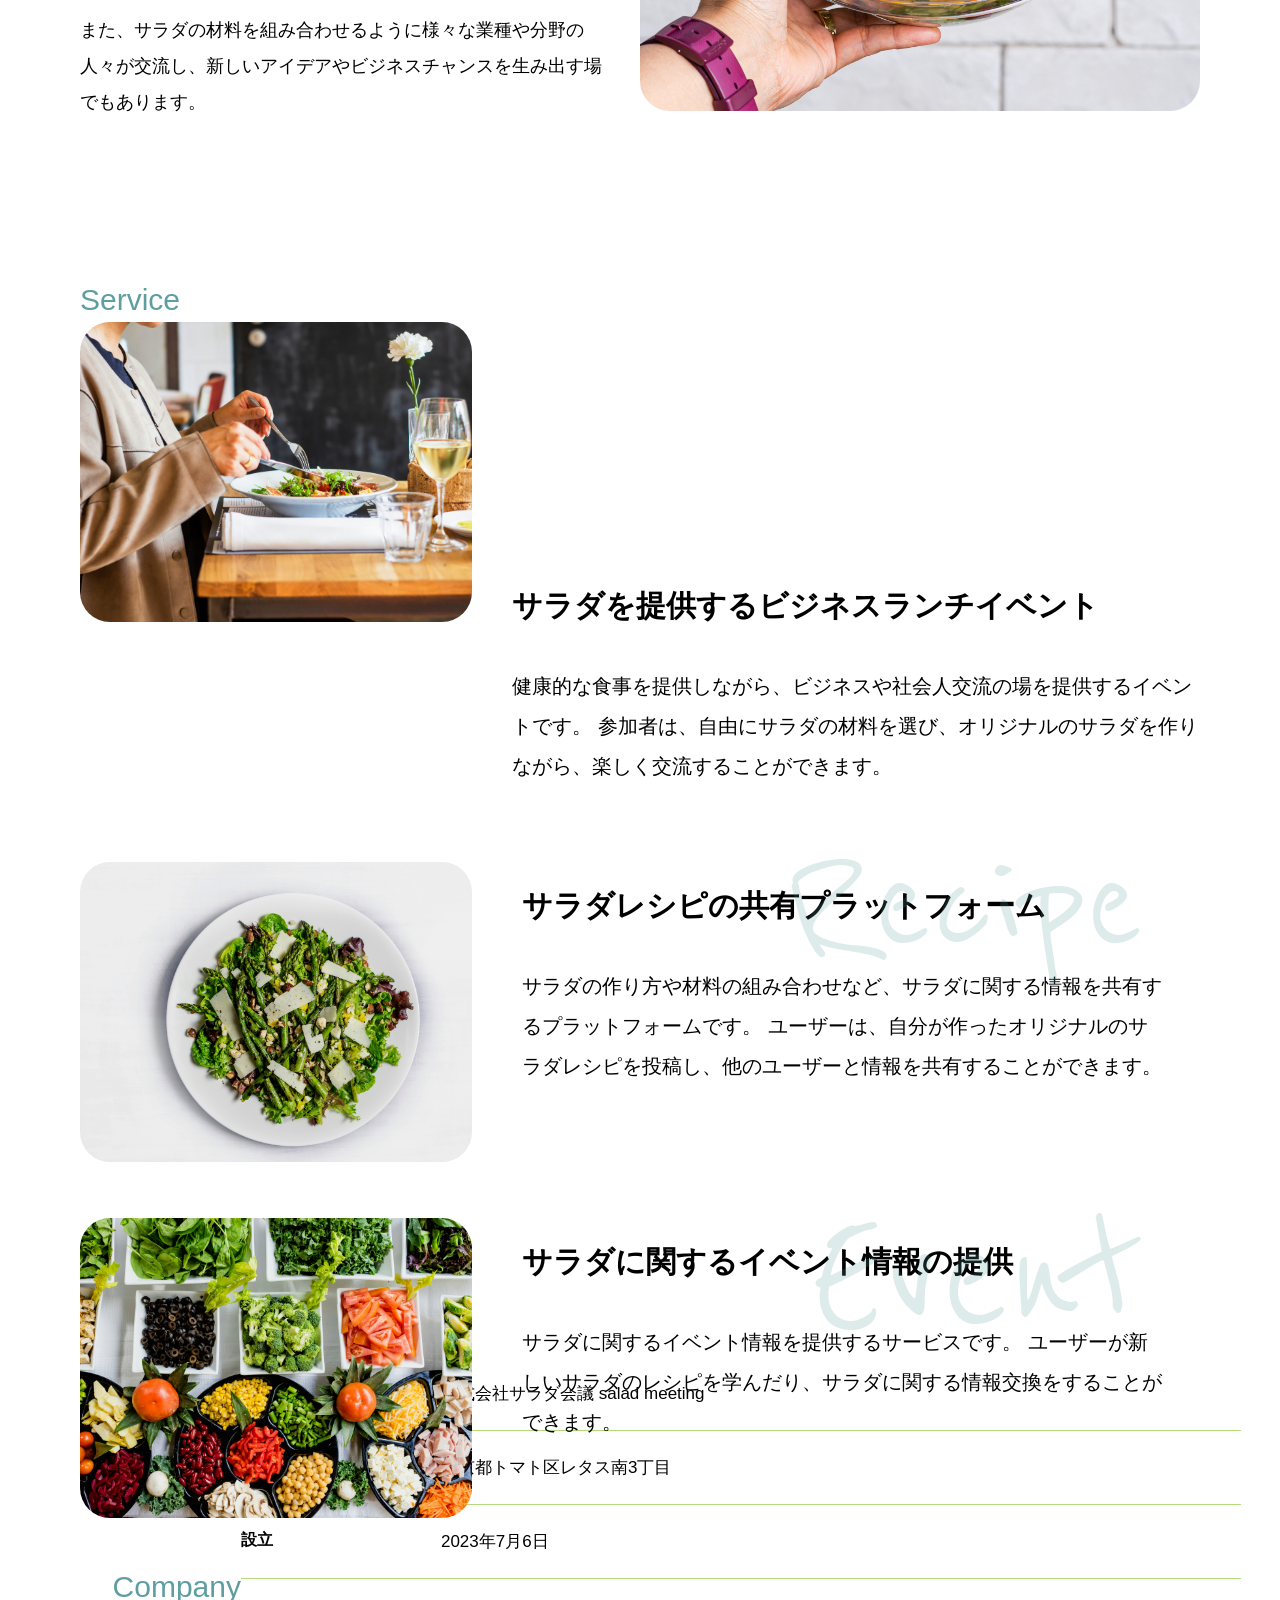
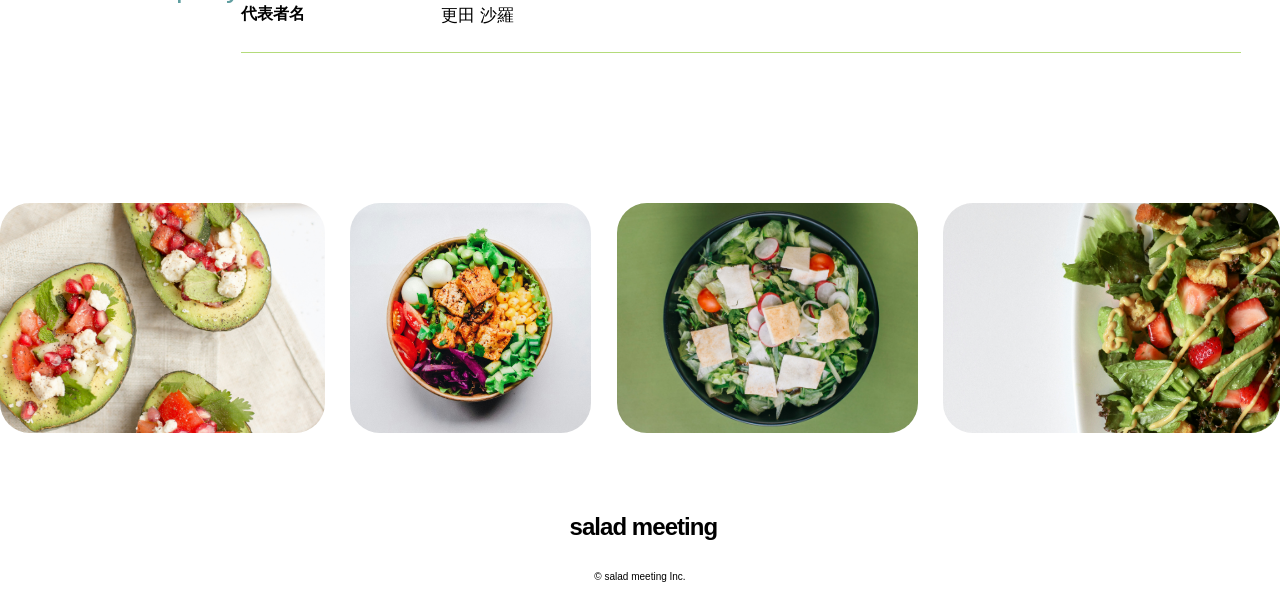
==== commit 4b0c1968: "ｊ" ====
--- a/index.html
+++ b/index.html
@@ -22,7 +22,7 @@
     <header>
          <div class="container flex">
            <a class="logo">
-              salad
+              sa
            </a>
             <nav class="main-nav">
                <ul>
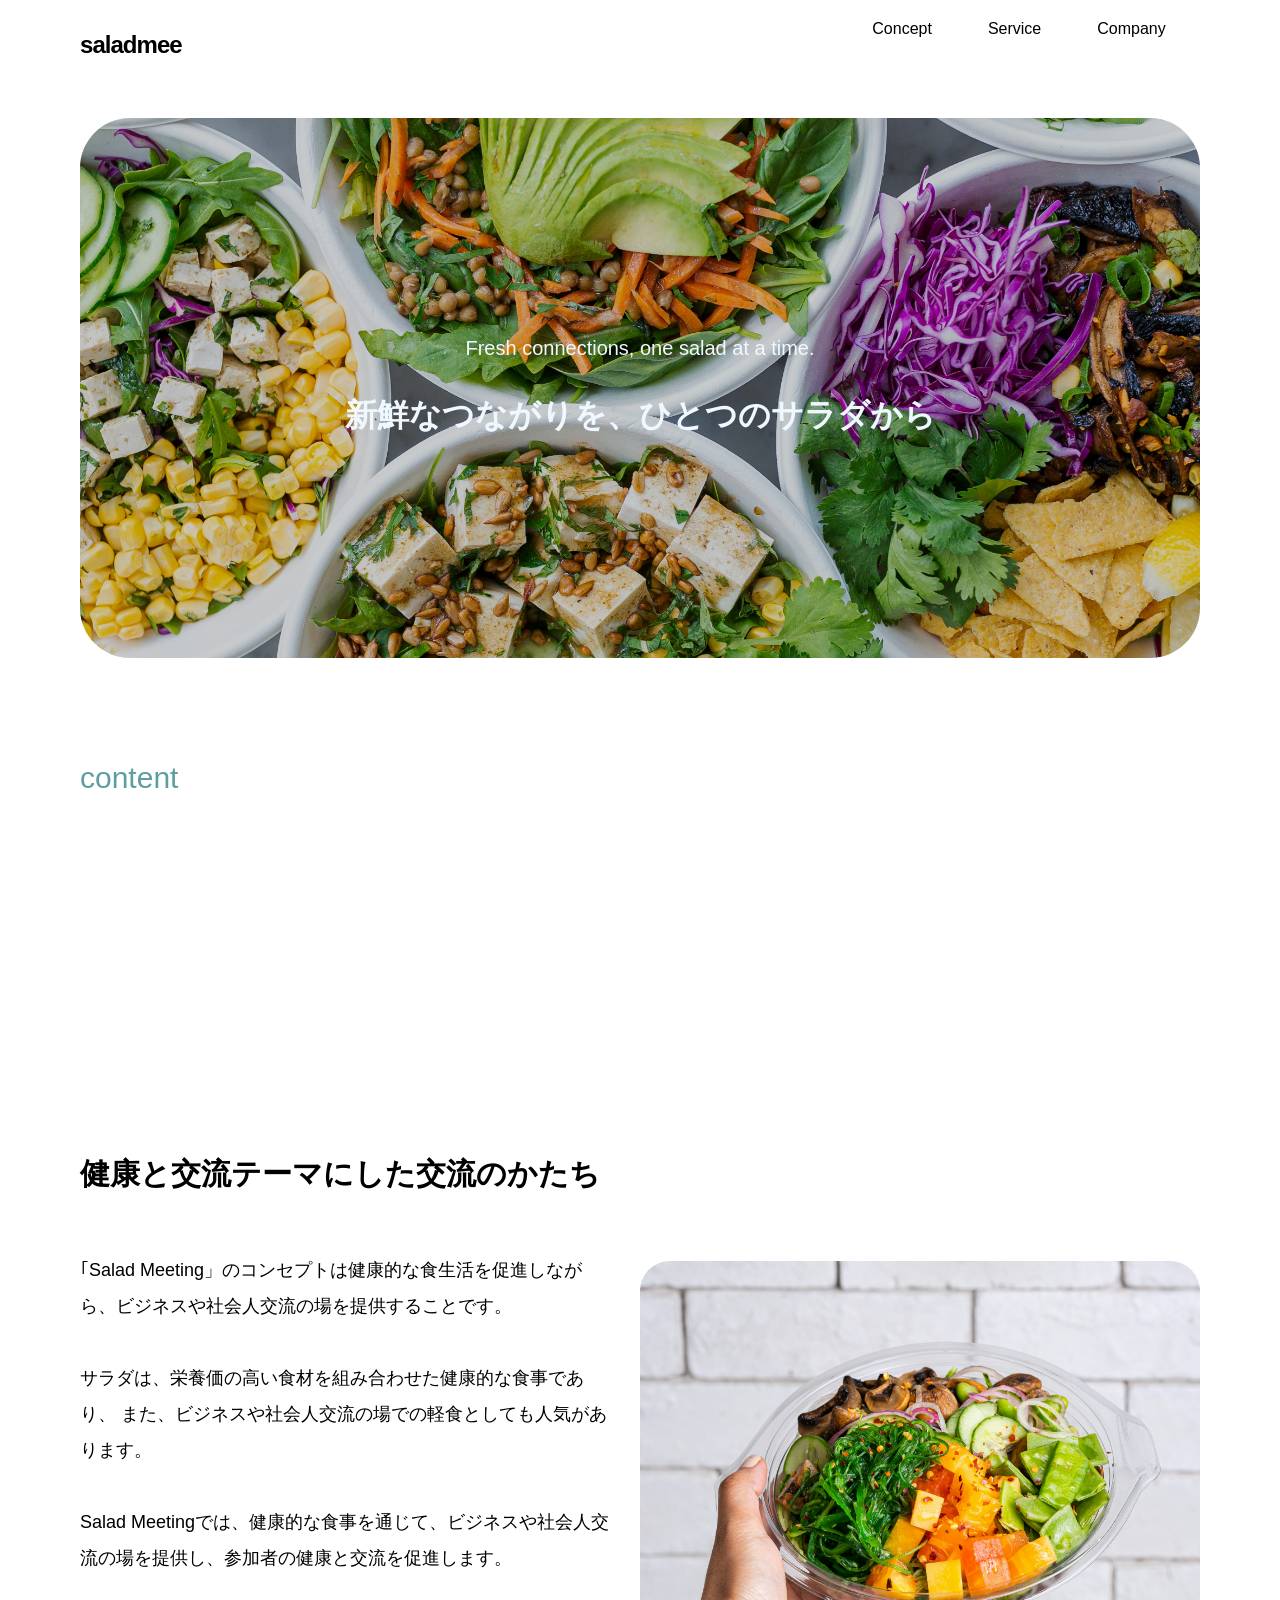
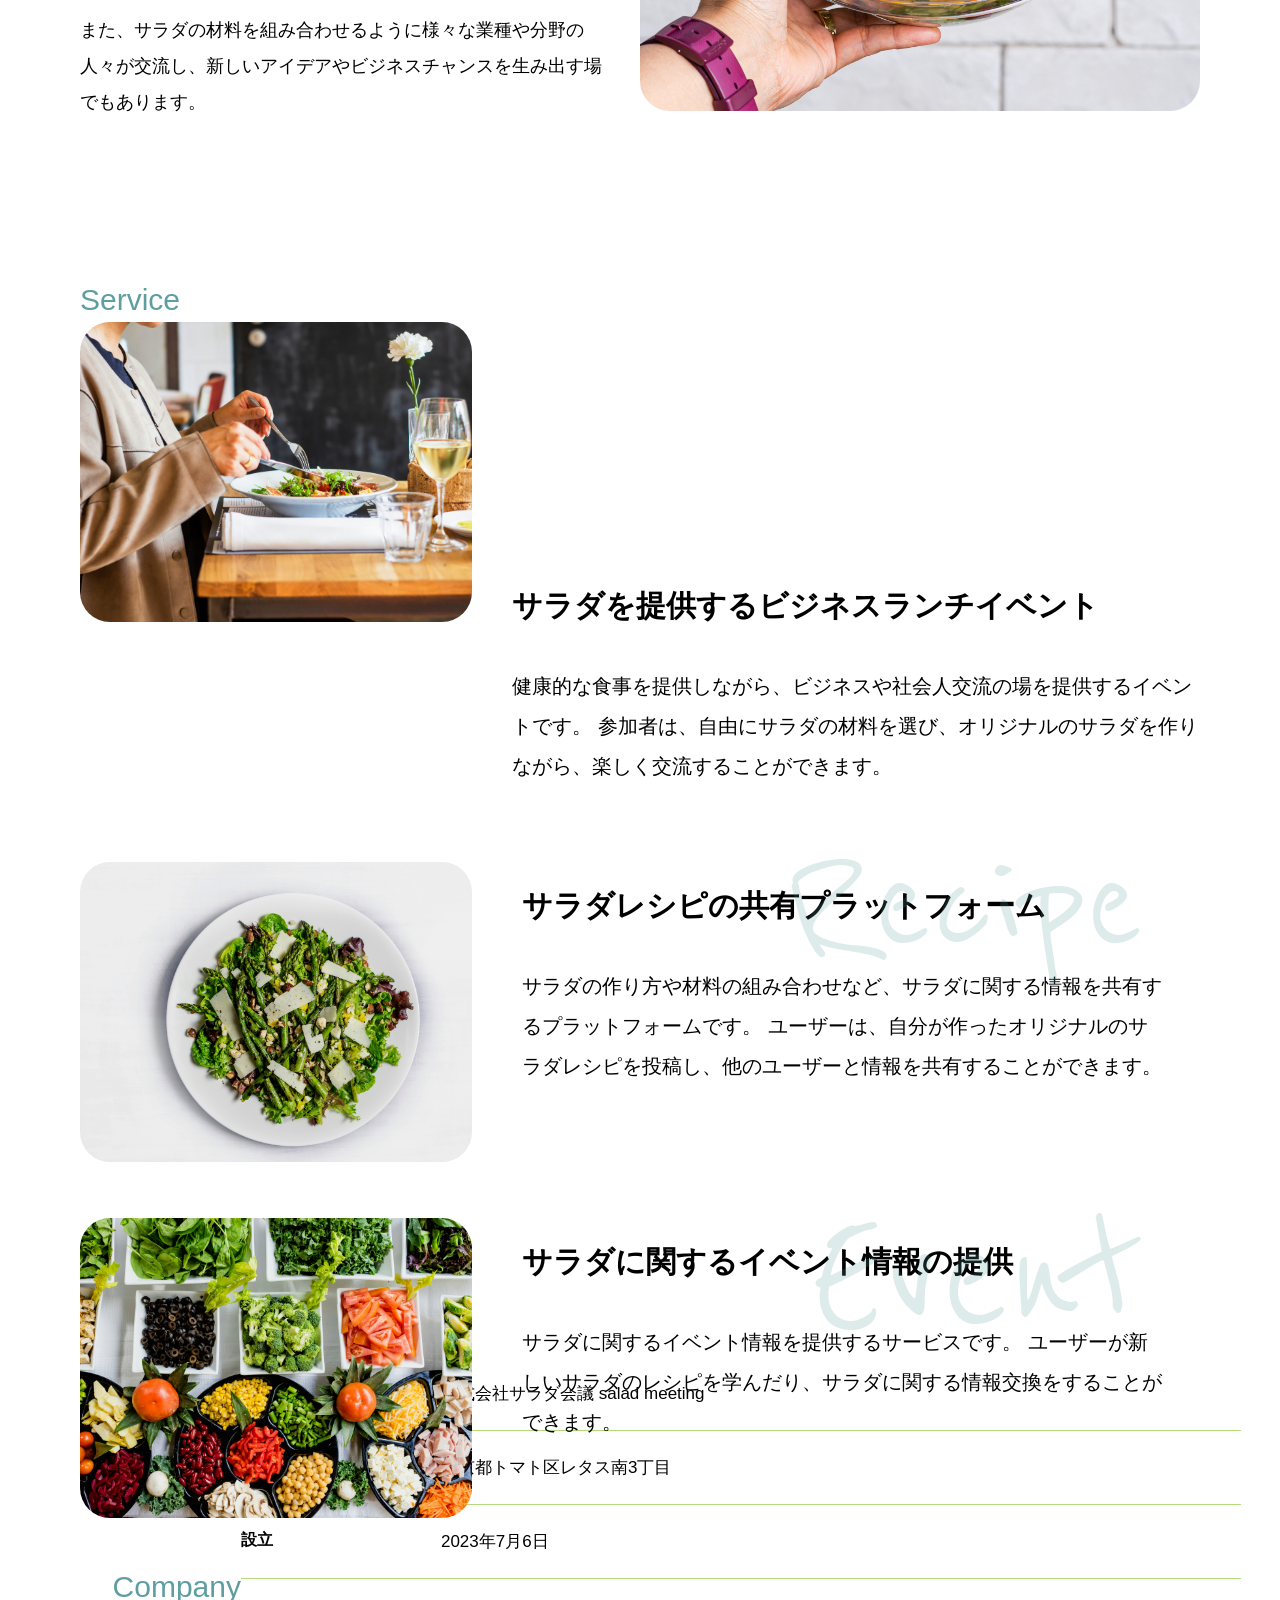
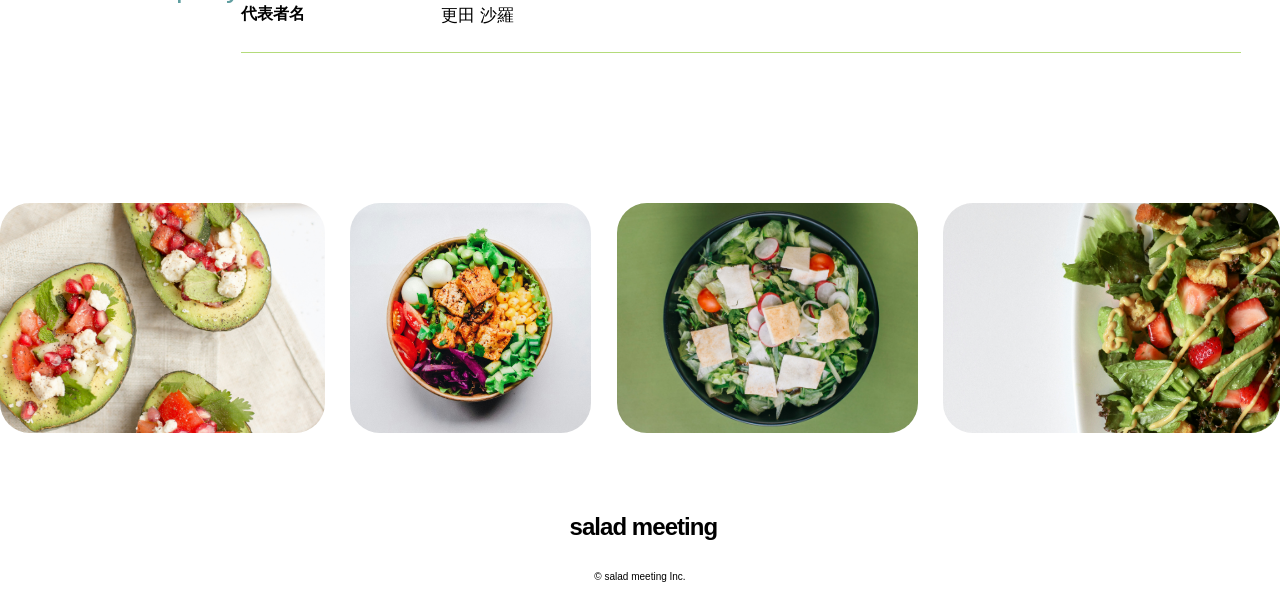
==== commit cbec25d0: "l" ====
--- a/index.html
+++ b/index.html
@@ -22,7 +22,7 @@
     <header>
          <div class="container flex">
            <a class="logo">
-              sa
+              saladmee
            </a>
             <nav class="main-nav">
                <ul>
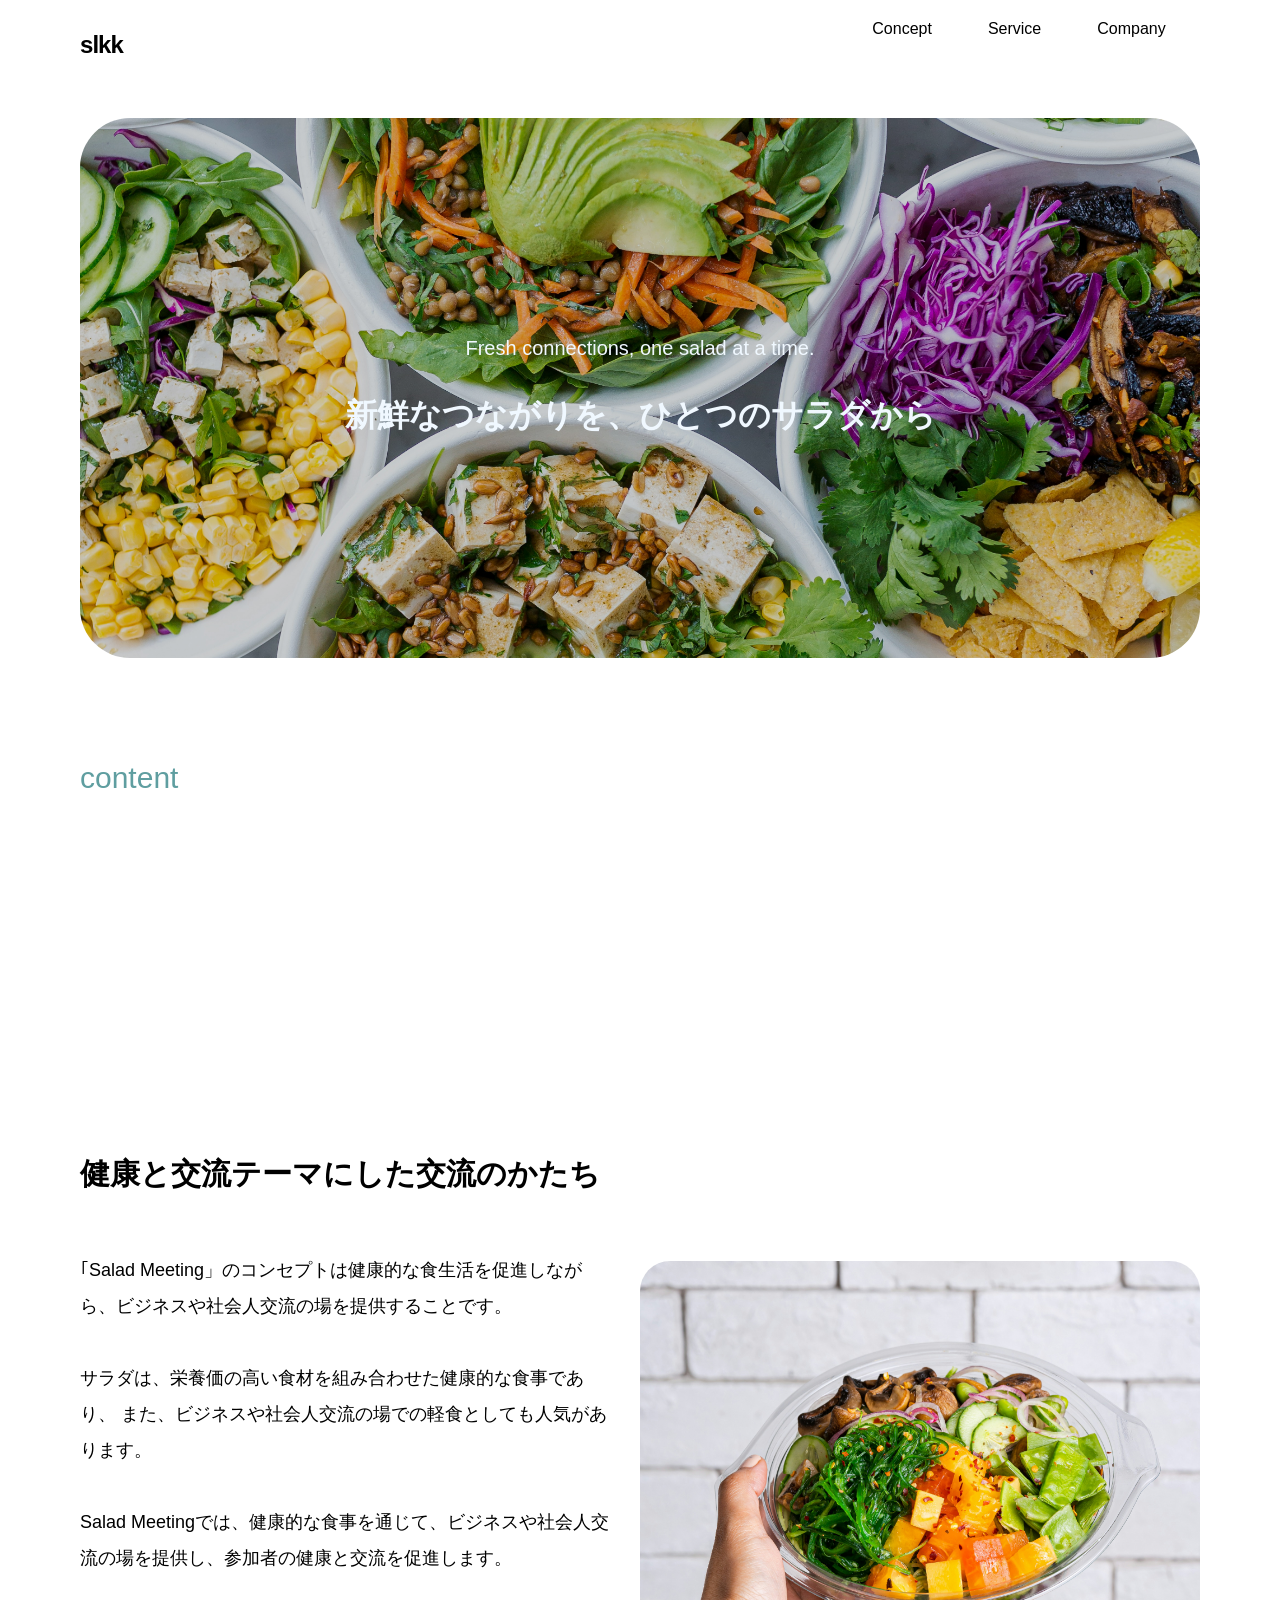
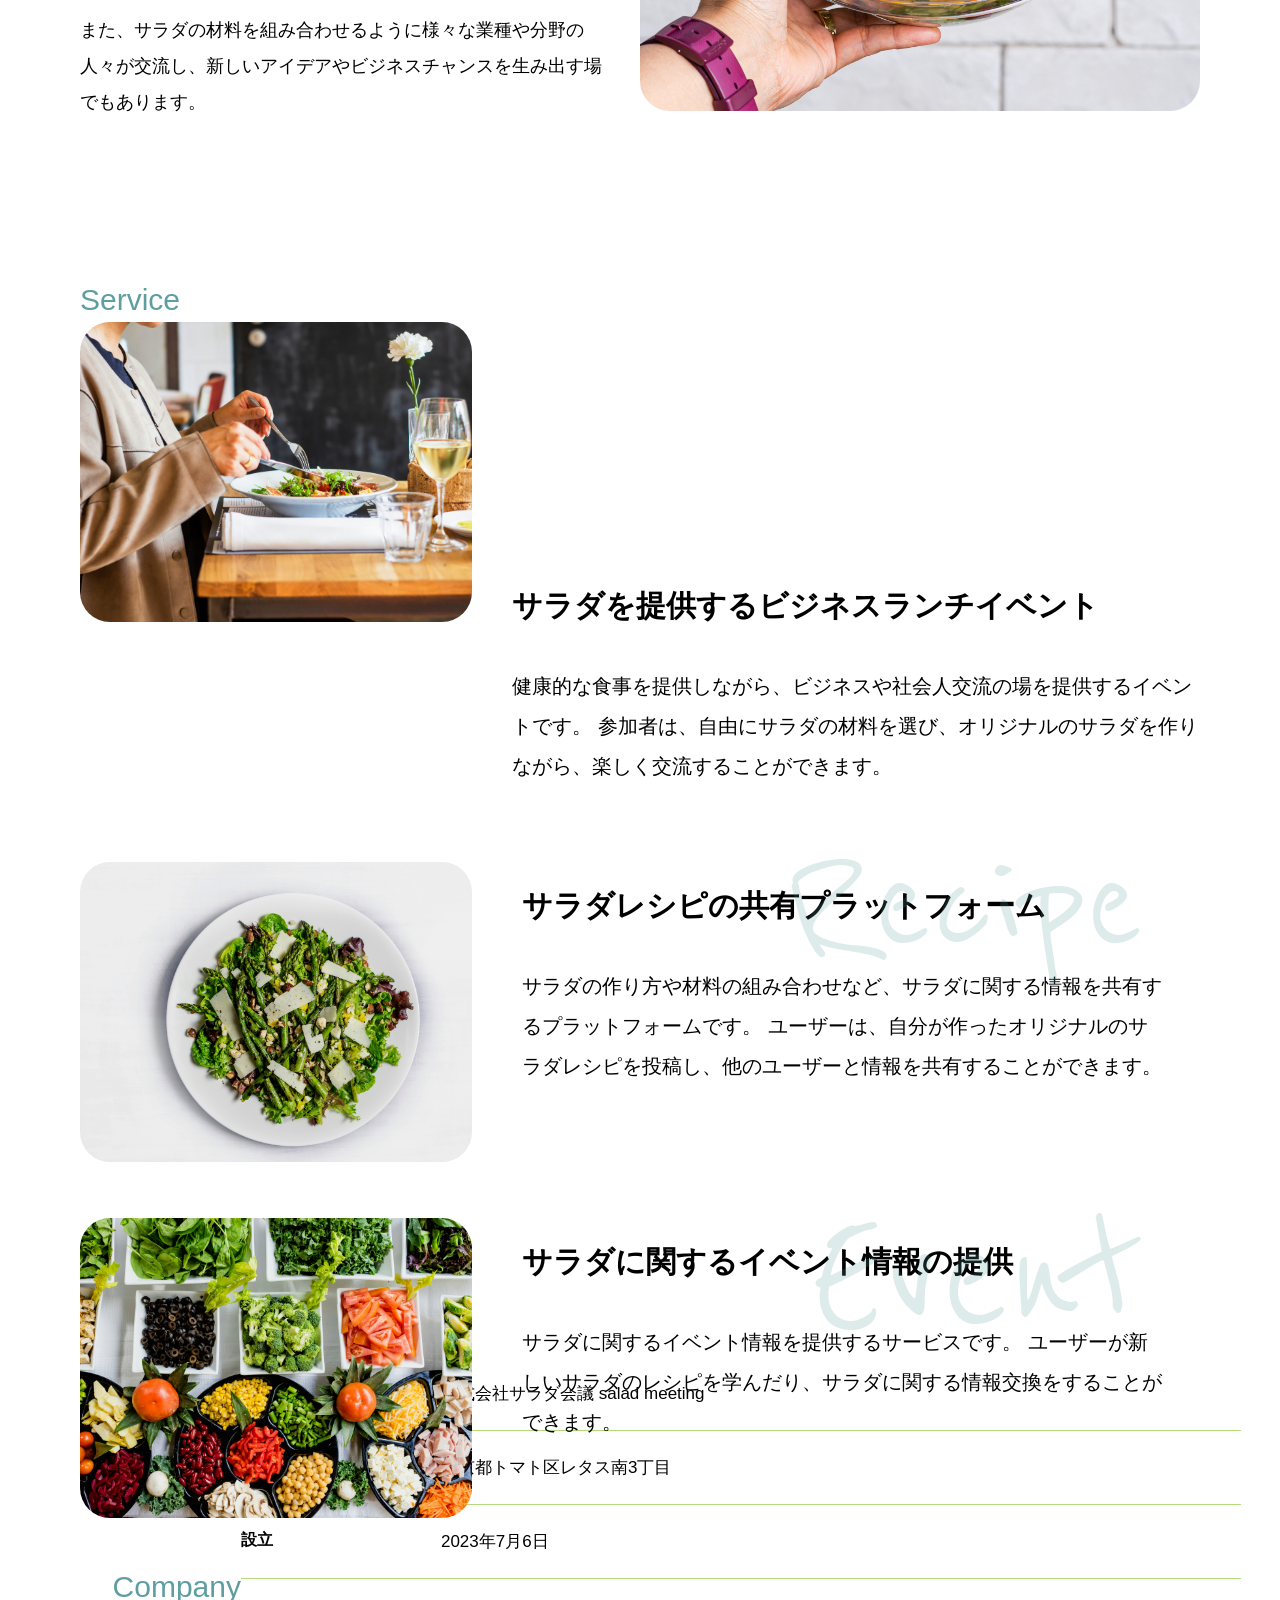
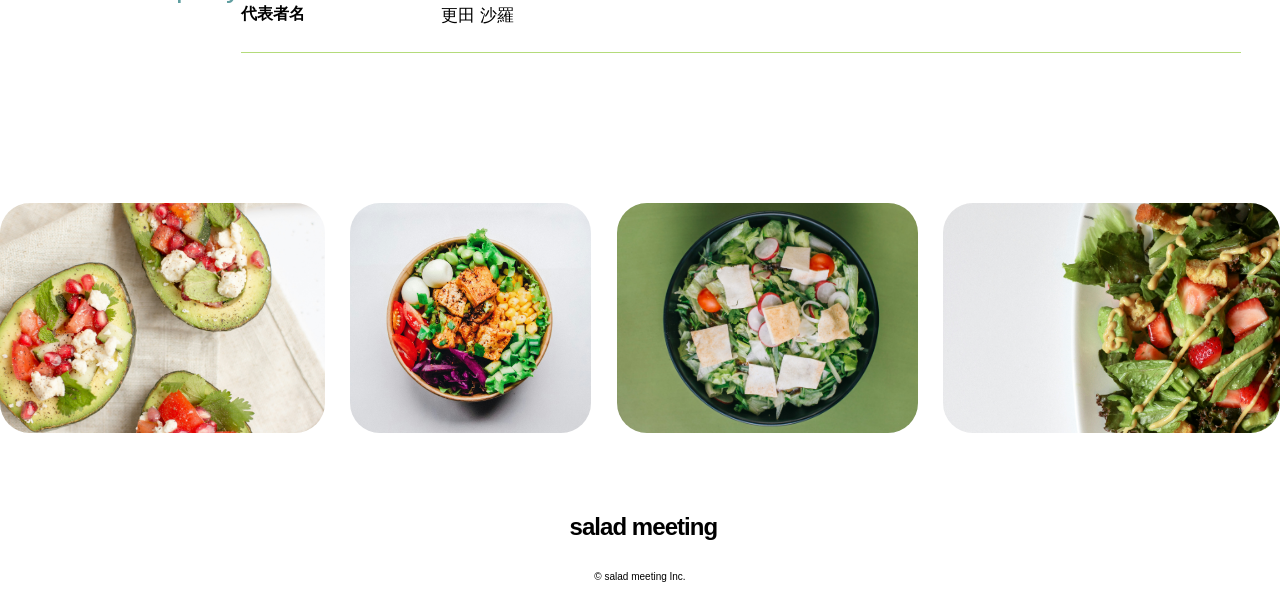
==== commit 219e7bf7: "lo" ====
--- a/index.html
+++ b/index.html
@@ -22,7 +22,7 @@
     <header>
          <div class="container flex">
            <a class="logo">
-              saladmee
+              slkk
            </a>
             <nav class="main-nav">
                <ul>
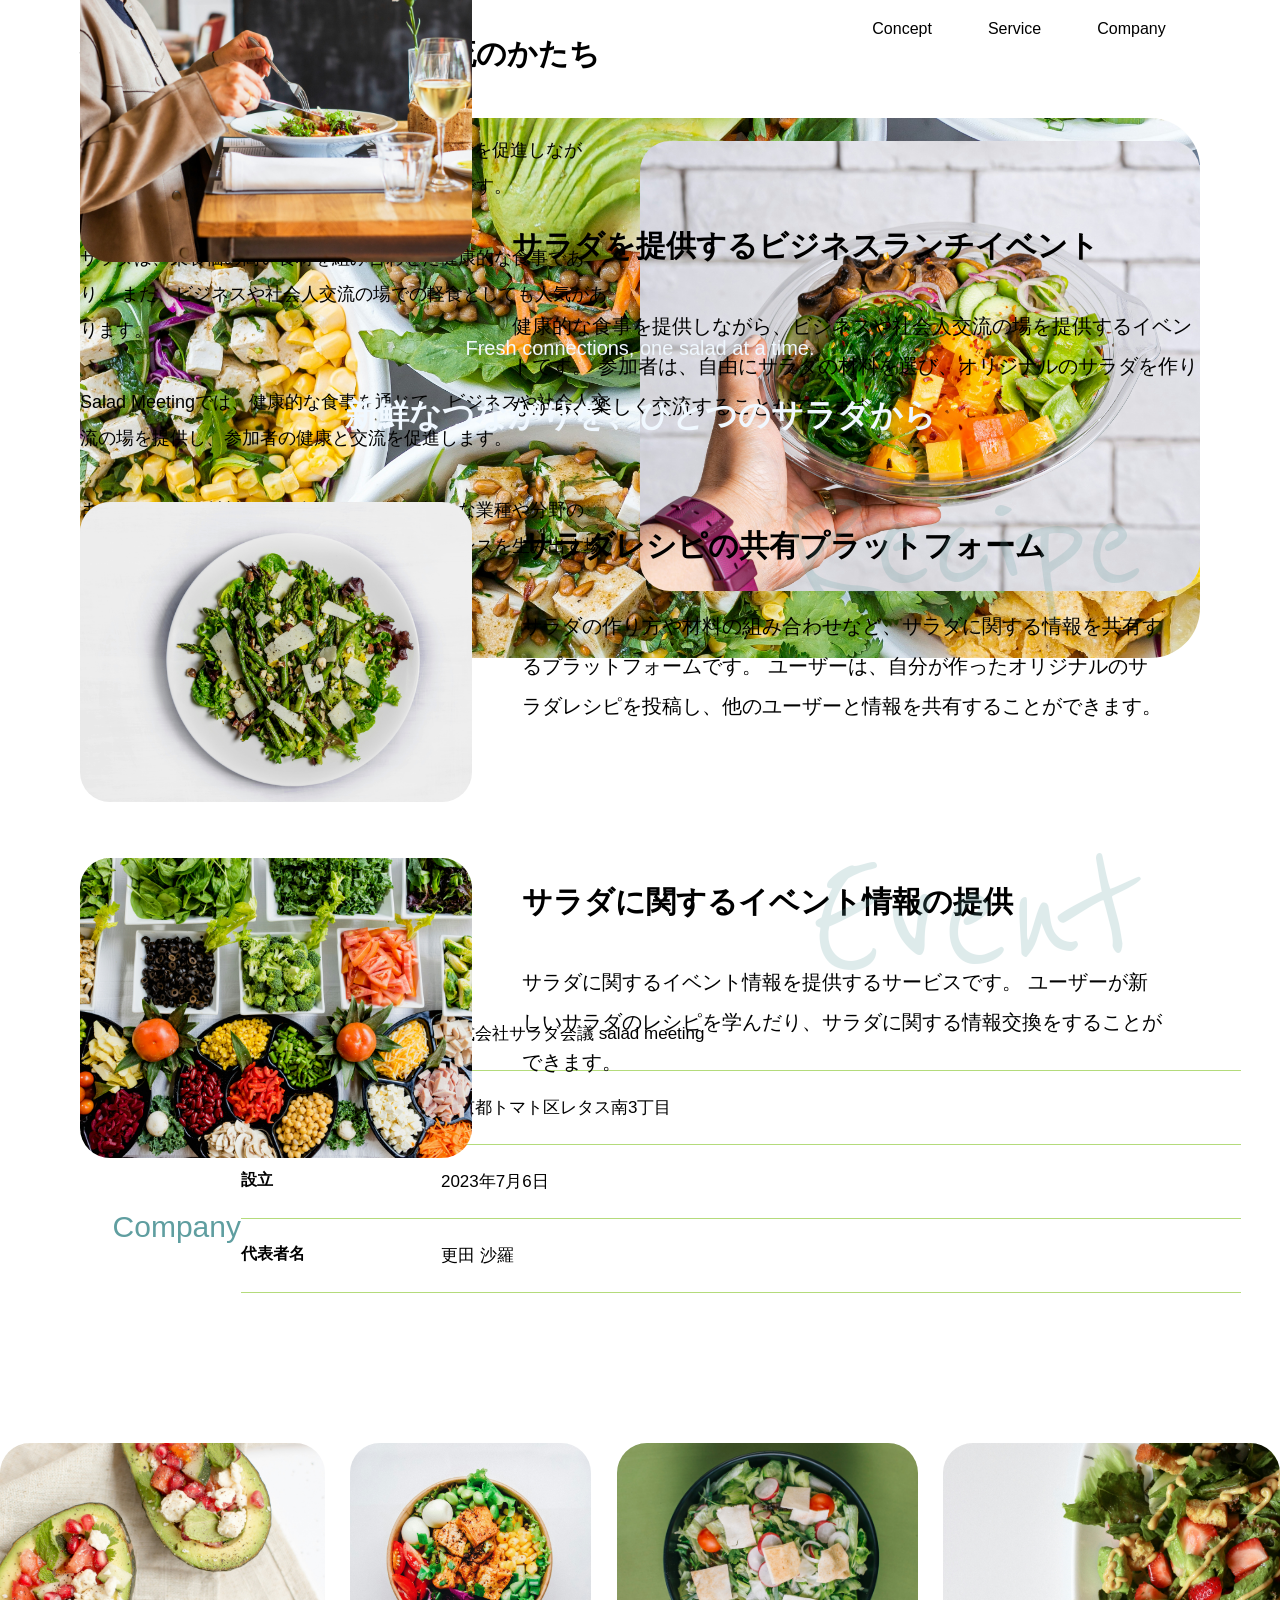
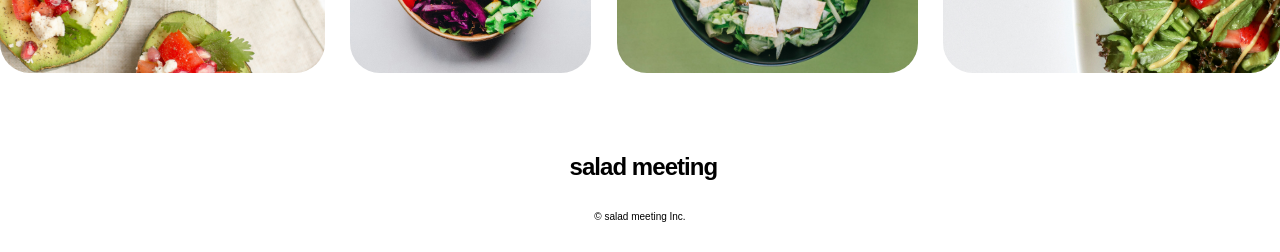
==== commit 4771bc72: "h" ====
--- a/index.html
+++ b/index.html
@@ -22,7 +22,7 @@
     <header>
          <div class="container flex">
            <a class="logo">
-              slkk
+              salad meeting
            </a>
             <nav class="main-nav">
                <ul>
--- a/te.css
+++ b/te.css
@@ -88,7 +88,6 @@
 }
 
 #hero::before {
-  content: '';
   width: 100%;
   height: 100%;
   background-color: rgb(0, 0, 0);
@@ -129,9 +128,9 @@
   color: cadetblue;
   line-height: 2;
   padding-top: 0;
-  margin-top: 0%;
+  margin-top: -100%;
   margin-bottom: 20px;
-  scroll-margin-top: 100px;
+  scroll-margin-top: 5%;
 }
 
 h3 {
